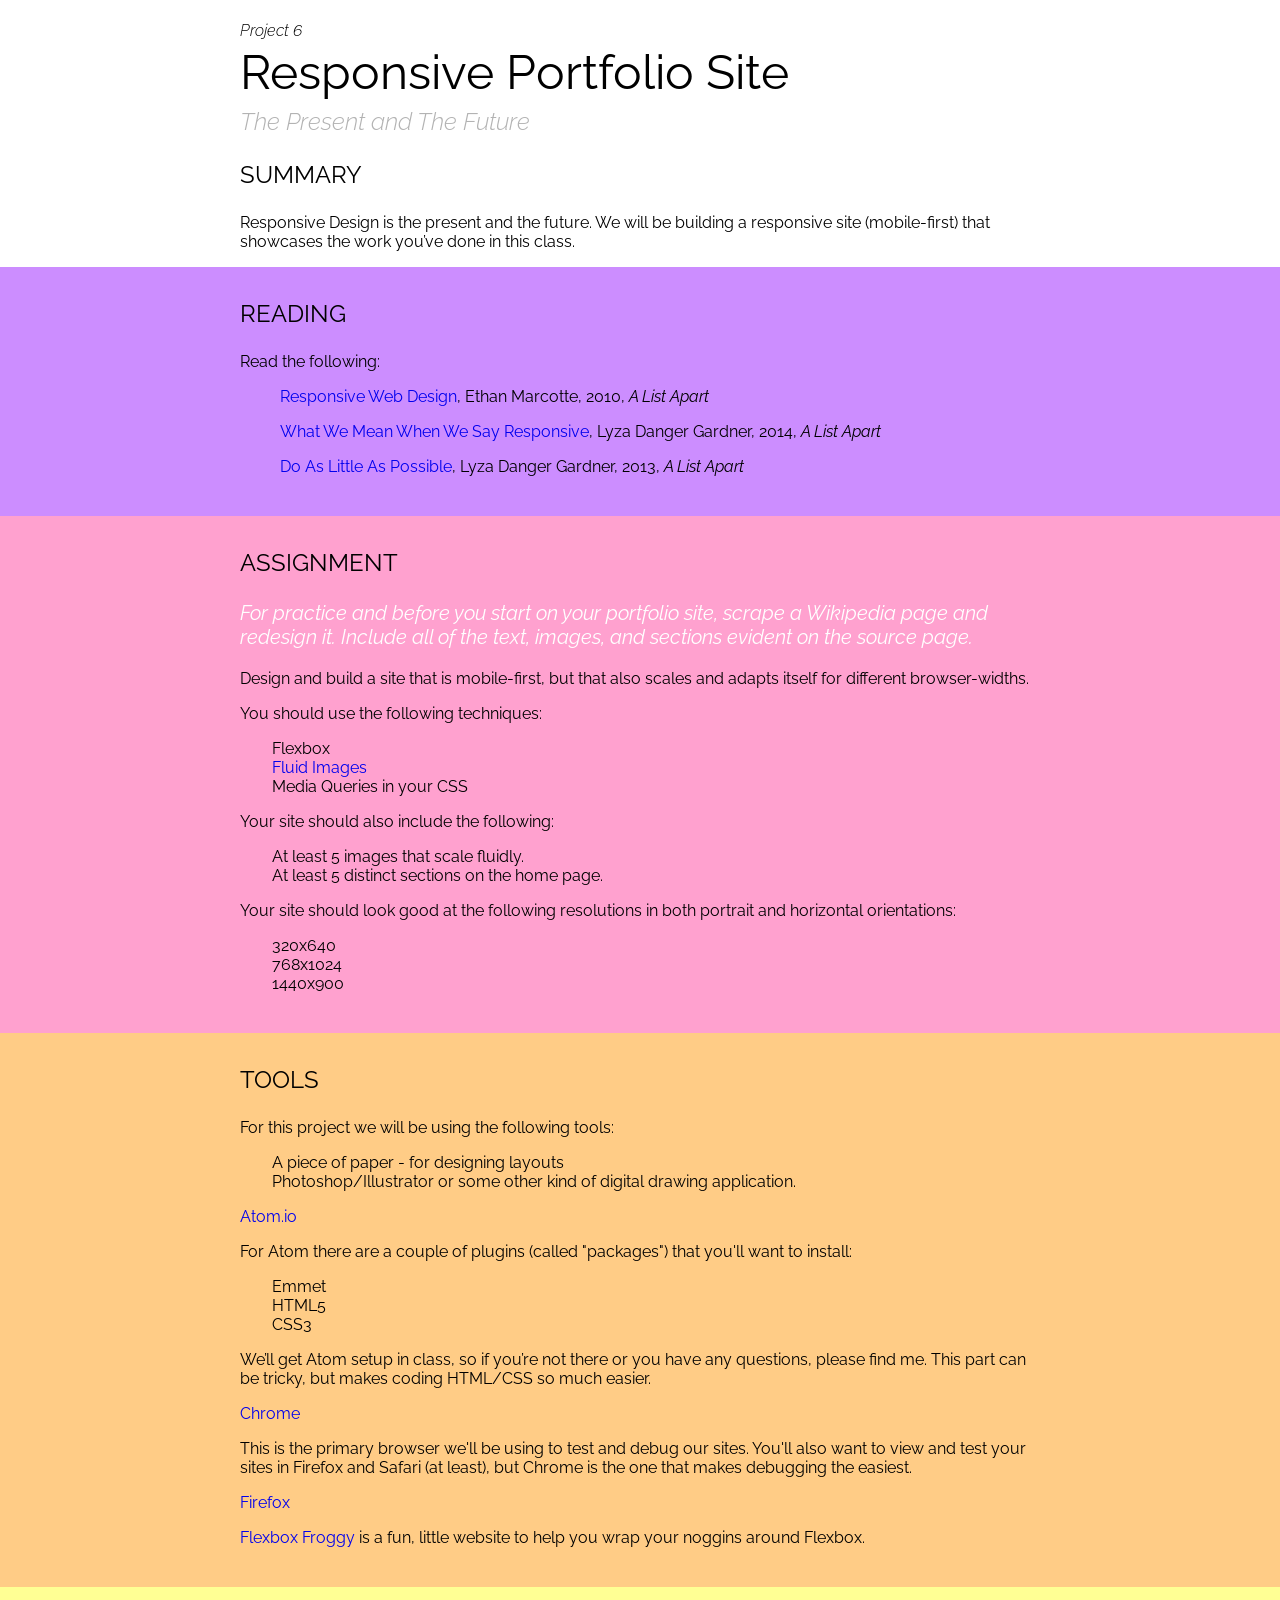
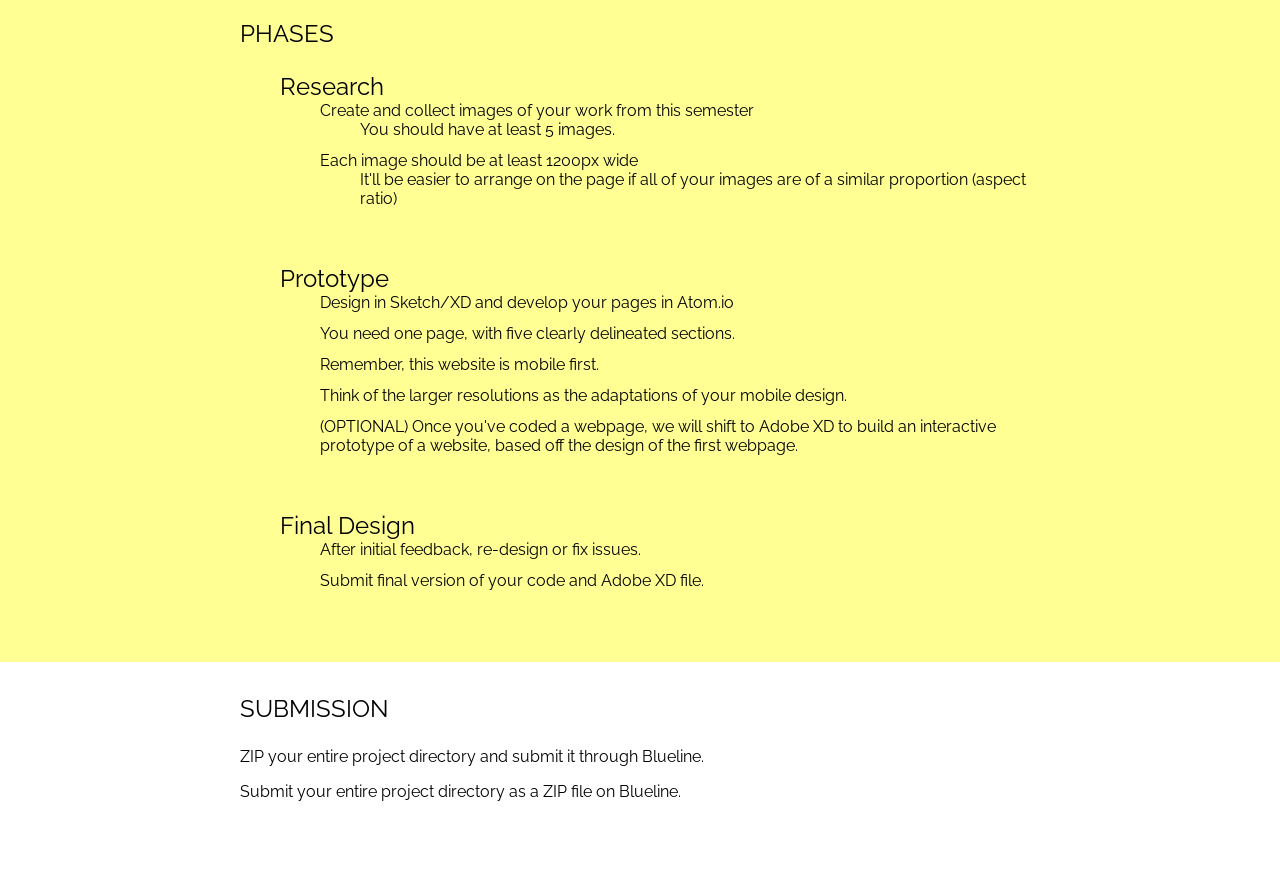
==== index.html @ 3235e661 "updated project #" ====
<!DOCTYPE html>
<html>
<head>
	<meta charset="utf-8">

	<meta name="viewport" content="initial-scale=1.0">

	<title>Responsive Web Portfolio Design</title>

	<!-- <link href='http://fonts.googleapis.com/css?family=Open+Sans:400,300italic,700' rel='stylesheet' type='text/css'> -->

	<link href="https://fonts.googleapis.com/css?family=Raleway" rel="stylesheet">

	<link rel="stylesheet" href="css/style.css">
</head>

<body>

	<div id="top">
		<header id="header" class="content">
			<h4>Project 6</h4>
			<h1>Responsive Portfolio Site</h1>
			<h2>The Present and The Future</h2>
		</header>
	</div>
	<!-- /header -->

	<div id="one">
		<section class="content" id="one">
			<h3>SUMMARY</h3>
			<p>Responsive Design is the present and the future. We will be building a responsive site (mobile-first) that showcases the work you’ve done in this class.
			</p>
		</section>
	</div>

	<div id="two">
		<section class="content">
			<h3>READING</h3>
			<p>Read the following:</p>
			<blockquote>
				<p><a href="http://alistapart.com/article/responsive-web-design/" title="">Responsive Web Design</a>, Ethan Marcotte, 2010, <i>A List Apart</i></p>
				<p><a href="http://alistapart.com/column/what-we-mean-when-we-say-responsive">What We Mean When We Say Responsive</a>, Lyza Danger Gardner, 2014, <i>A List Apart</i></p>
				<p><a href="http://alistapart.com/column/do-as-little-as-possible">Do As Little As Possible</a>, Lyza Danger Gardner, 2013, <i>A List Apart</i></p>
			</blockquote>
		</section>
	</div>

	<div id="three">
		<section class="content">
			<h3>ASSIGNMENT</h3>

			<p id="bold">For practice and before you start on your portfolio site, scrape a Wikipedia page and redesign it. Include all of the text, images, and sections evident on the source page.</p>

			<p>Design and build a site that is mobile-first, but that also scales and adapts itself for different browser-widths.</p>

			<p>You should use the following techniques:
				<ul>
					<li>Flexbox</li>
					<li><a href="http://aandnota.github.io/gde382-rwd/fluid.html">Fluid Images</a></li>
					<li>Media Queries in your CSS</li>
				</ul>
			</p>

			<p>Your site should also include the following:
				<ul>
					<li>At least 5 images that scale fluidly.</li>
					<li>At least 5 distinct sections on the home page.</li>
				</ul>
			</p>

			<p>
				Your site should look good at the following resolutions in both portrait and horizontal orientations:

				<ul>
					<li>320x640</li>
					<li>768x1024</li>
					<li>1440x900</li>
				</ul>
			</p>

		</section>
	</div>

	<div id="four">
		<section class="content">
			<h3>TOOLS</h3>

			<p>For this project we will be using the following tools:</p>
				<ul>
					<li>A piece of paper - for designing layouts</li>
					<li>Photoshop/Illustrator or some other kind of digital drawing application.</li>
				</ul>
			</p>

			<p><a href="https://atom.io">Atom.io</a>
				<p>For Atom there are a couple of plugins (called "packages") that you'll want to install:</p>
				<ul>
					<li>Emmet</li>
					<li>HTML5</li>
					<li>CSS3</li>
				</ul>

				<p>We’ll get Atom setup in class, so if you’re not there or you have any questions, please find me. This part can be tricky, but makes coding HTML/CSS so much easier.</p>
			</p>


			<p><a href="https://www.google.com/chrome/browser/desktop/index.html">Chrome</a>
				<p>This is the primary browser we'll be using to test and debug our sites. You'll also want to view and test your sites in Firefox and Safari (at least), but Chrome is the one that makes debugging the easiest.</p>
			</p>

			<p><a href="https://www.mozilla.org/en-US/firefox/?utm_medium=referral&utm_source=firefox-com">Firefox</a></p>

			<p><a href="http://flexboxfroggy.com">Flexbox Froggy</a> is a fun, little website to help you wrap your noggins around Flexbox.</p>
			<!-- <p><a href="https://www.google.com/search?q=github+client&ie=utf-8&oe=utf-8">GitHub Client for Mac or Windows</a>
			</p>
			<p>This is what we'll primarily use for pushing (sending) HTML/CSS files to the web.</p>	 -->

		</section>
	</div>

	<div id="five">
		<section class="content">
			<h3>PHASES</h3>
			<ol>
				<li class="list-element"><h3>Research</h3>
					<ol>

						<!-- <li>Setup a GitHub account
							<ol>
								<li><a href="https://pages.github.com/">Create a Project Site</a></li>
							</ol>
						</li>
 -->
						<li>Create and collect images of your work from this semester
							<ol>
								<li>You should have at least 5 images.</li>
							</ol>
						</li>

						<li>Each image should be at least 1200px wide
							<ol>
								<li>It'll be easier to arrange on the page if all of your images are of a similar proportion (aspect ratio)</li>
							</ol>
						</li>
					</ol>
				</li>


				<li class="list-element"><h3>Prototype</h3>
					<ol>
						<li>Design in Sketch/XD and develop your pages in Atom.io</li>

						<li>You need one page, with five clearly delineated sections.</li>

						<!-- <li>Upload and test through GitHub.</li> -->

						<li>Remember, this website is mobile first.</li>

						<li>Think of the larger resolutions as the adaptations of your mobile design.</li>

						<li>(OPTIONAL) Once you've coded a webpage, we will shift to Adobe XD to build an interactive prototype of a website, based off the design of the first webpage.</li>
					</ol>
				</li>


				<li class="list-element"><h3>Final Design</h3>
					<ol>
						<li>After initial feedback, re-design or fix issues.</li>

						<li>Submit final version of your code and Adobe XD file.</li>
					</ol>
				</li>
			</ol>
		</section>
	</div>

	<div id="six">
		<section class="content">
			<h3>SUBMISSION</h3>

			<!-- <p>Submit your GitHub page urls.</p> -->
			<p>ZIP your entire project directory and submit it through Blueline.</p>

			<p>Submit your entire project directory as a ZIP file on Blueline.</p>

		</section>

	</div>
</body>
</html>
---- css/style.css ----
html, body, header, section, article, div, nav, img, ul, li, a{
	margin: 0 auto;
	padding: 0;
	font-family: "Open Sans","Raleway", sans-serif;
	list-style-type: none;
	text-decoration: none;
	font-size: 16px;
}

ul {
	padding-left: 2em;
}

h3 {
	font-weight: 400;
	font-size: 1.5em;
}

.content {
	max-width: 50em;
	margin: 0 auto;
	padding: 0 1em;
}

header>h4{
	font-weight: 300;
	font-style: italic;
	margin-bottom: .25em;
}

header>h1{
	margin-top: 0;
	font-weight: 400;
	margin-bottom: .15em;
	font-size: 3em;
}

header>h2{
	font-style: italic;
	color: #B3B3B3;
	margin-top: 0;
	font-weight: 300;
}

section#green fimg

#one {
	background-color: #97CCFF;
	padding-top: .5em;
	padding-bottom: 1.5em;
}

#two {
	background-color: #CC8DFF;
	padding-top: .5em;
	padding-bottom: 1.5em;
}

#three {
	background-color: #FFA1CF;
	padding-top: .5em;
	padding-bottom: 1.5em;
}

p#bold{

	font-style: italic;
	color: #fff;
	font-size: 1.25rem;
}

#four {
	background-color: #FFCC86;
	padding-top: .5em;
	padding-bottom: 1.5em;
}

#five {
	background-color: #FFFF94;
	padding-top: .5em;
	padding-bottom: 1.5em;
}

#six{
	padding-top: .5em;
	padding-bottom: 3.5em;
}

.list-element{
	padding-bottom: 1.25em;
}

.list-element>h3{
	margin-bottom: 0;
}

.list-element>ol>li{
	padding-bottom: .75em;
}

@media (max-width:600px) {
	section#one>h3{
		margin-top: .5rem;
	}

	section#one{
		padding-bottom
	}
}
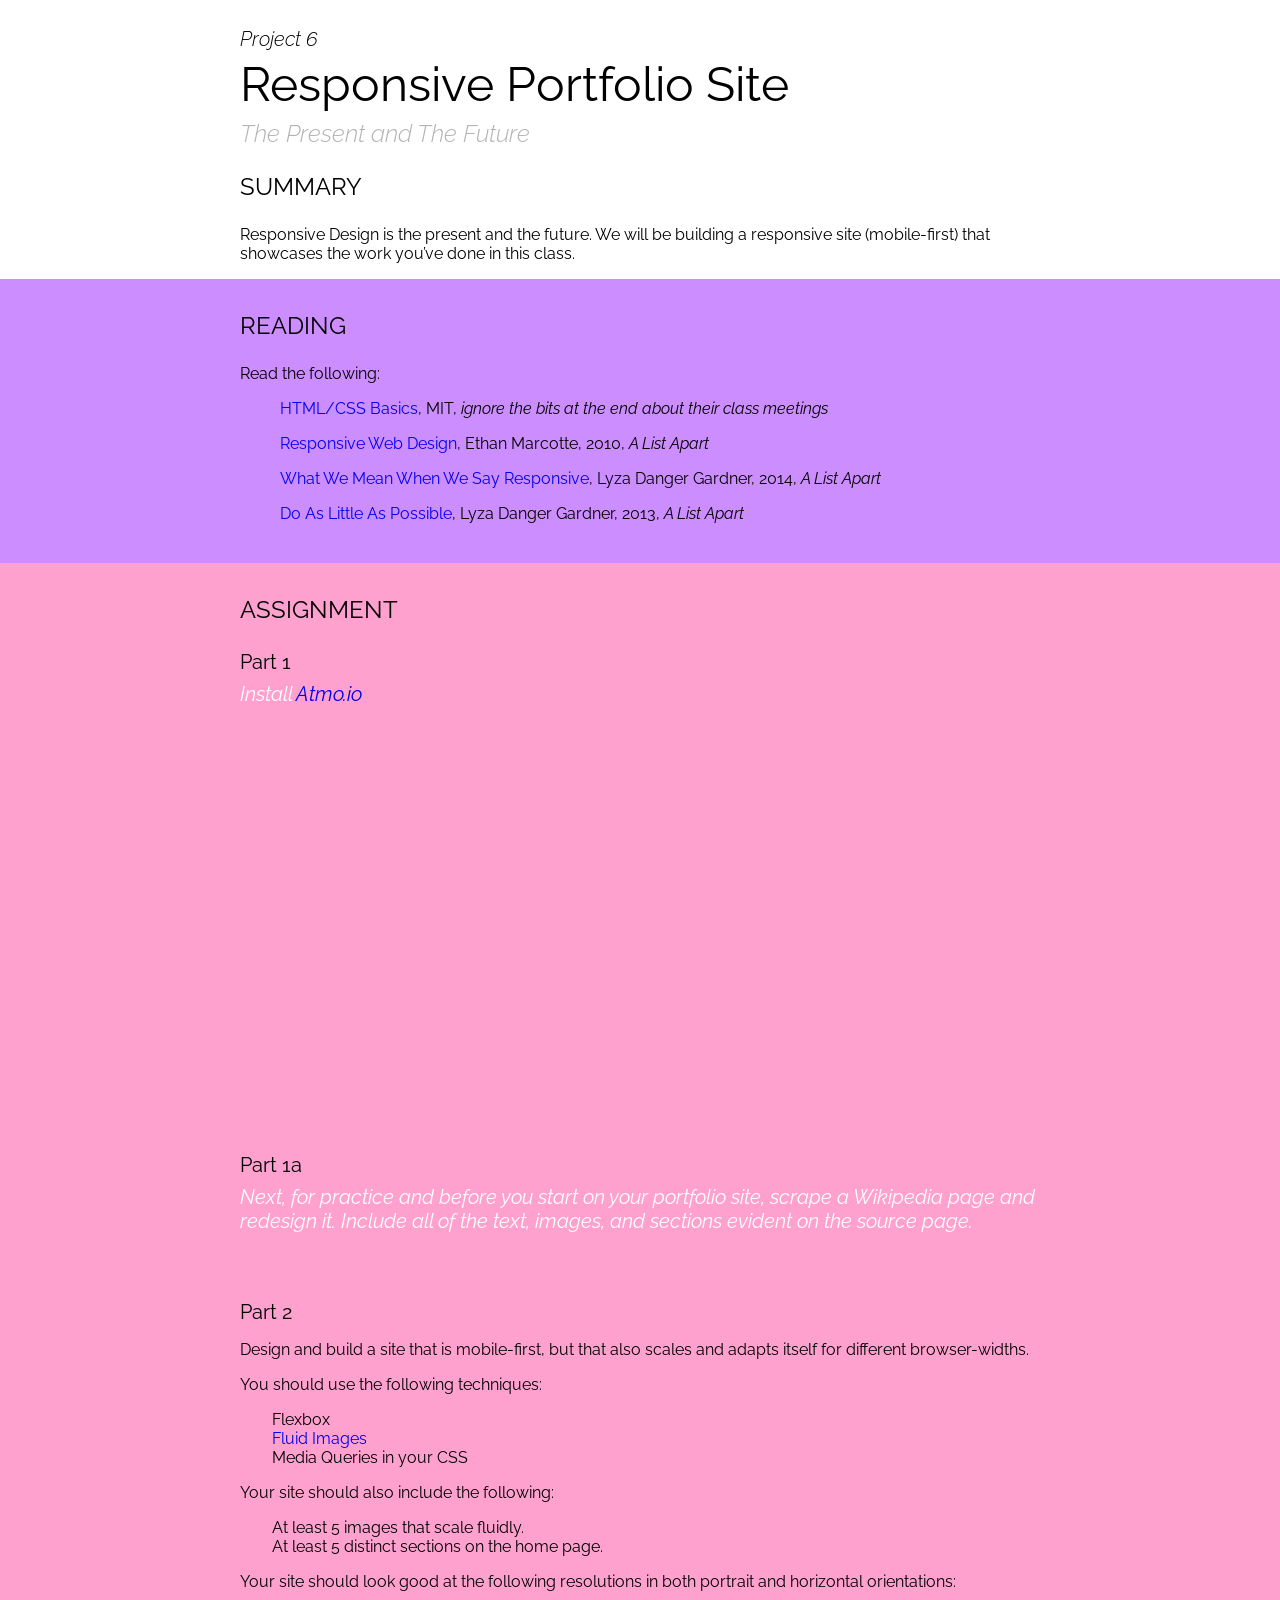
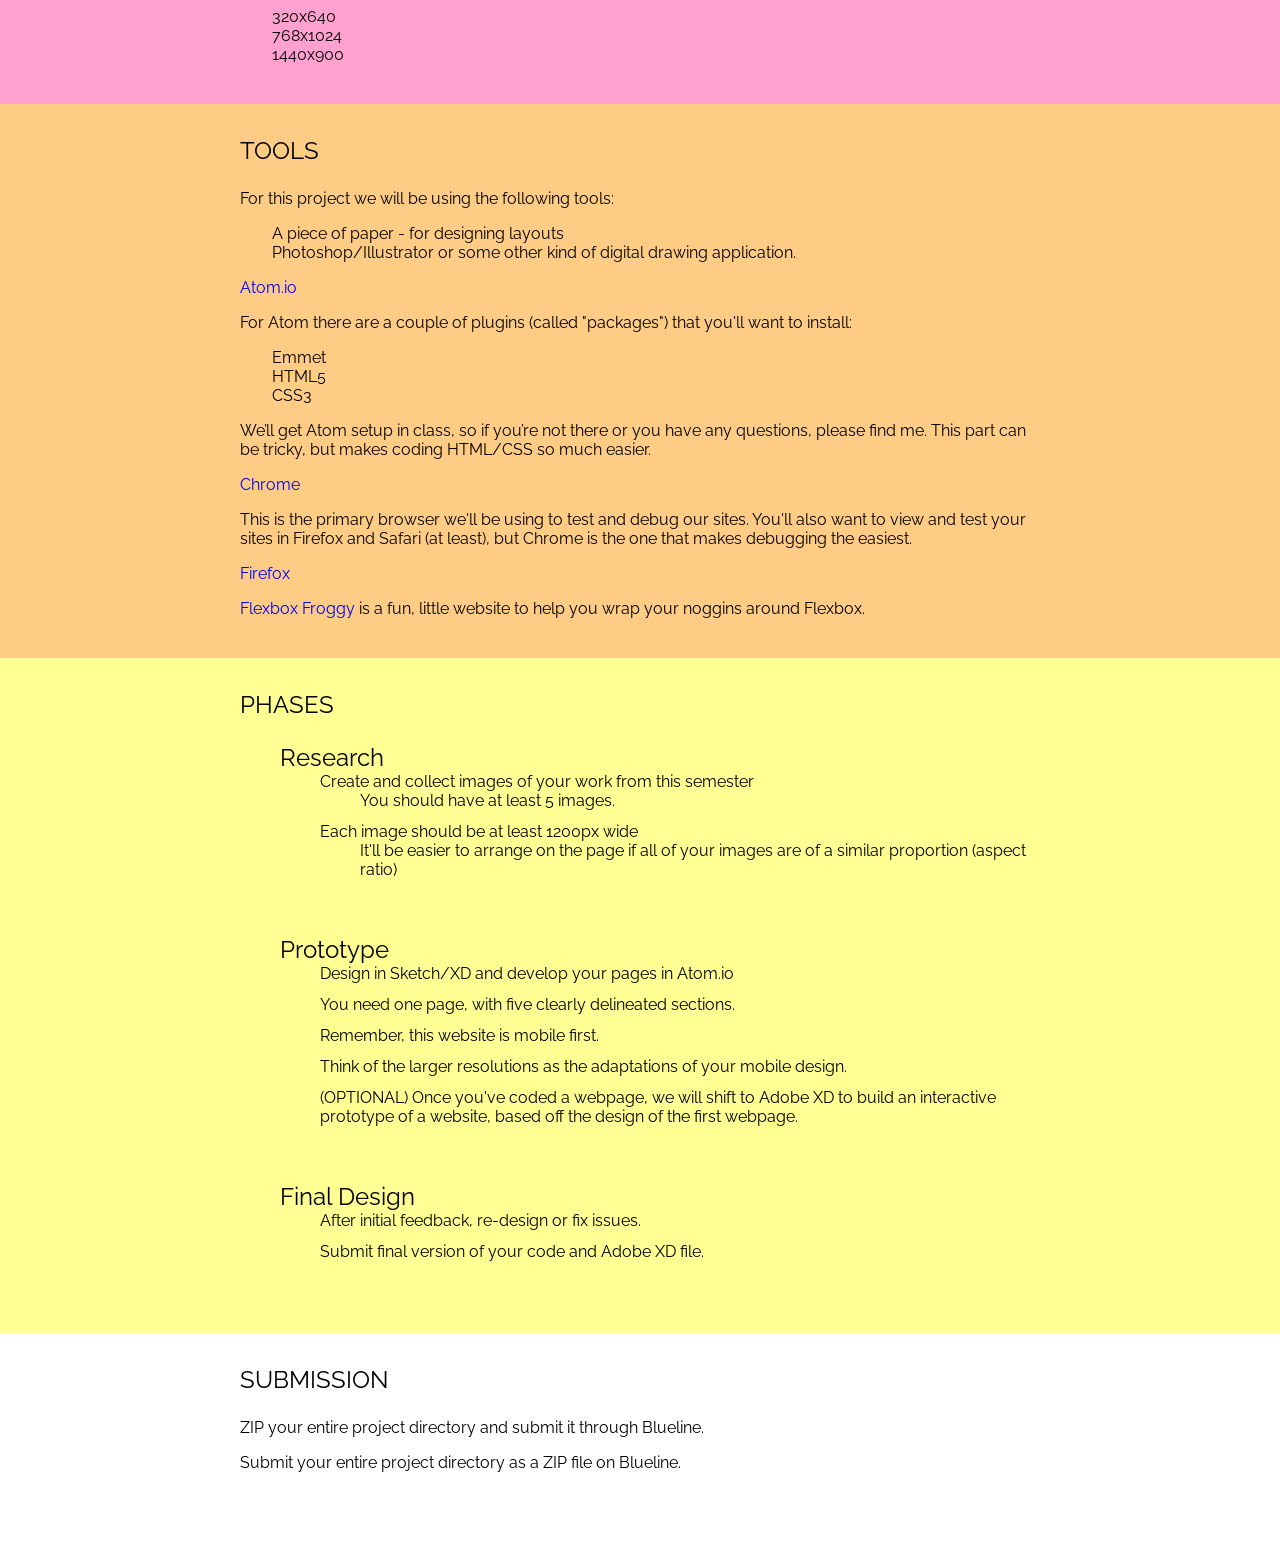
==== commit 3e0844eb: "Project Updates" ====
--- a/index.html
+++ b/index.html
@@ -38,6 +38,7 @@
 			<h3>READING</h3>
 			<p>Read the following:</p>
 			<blockquote>
+				<p><a href="http://web.mit.edu/2.744/www/resourceMaterials/ClassNotes/web_design/7_web_design.pdf">HTML/CSS Basics</a>, MIT, <i>ignore the bits at the end about their class meetings</i></p>
 				<p><a href="http://alistapart.com/article/responsive-web-design/" title="">Responsive Web Design</a>, Ethan Marcotte, 2010, <i>A List Apart</i></p>
 				<p><a href="http://alistapart.com/column/what-we-mean-when-we-say-responsive">What We Mean When We Say Responsive</a>, Lyza Danger Gardner, 2014, <i>A List Apart</i></p>
 				<p><a href="http://alistapart.com/column/do-as-little-as-possible">Do As Little As Possible</a>, Lyza Danger Gardner, 2013, <i>A List Apart</i></p>
@@ -48,10 +49,19 @@
 	<div id="three">
 		<section class="content">
 			<h3>ASSIGNMENT</h3>
-
-			<p id="bold">For practice and before you start on your portfolio site, scrape a Wikipedia page and redesign it. Include all of the text, images, and sections evident on the source page.</p>
-
-			<p>Design and build a site that is mobile-first, but that also scales and adapts itself for different browser-widths.</p>
+			<div id="part1">
+				<h4>Part 1</h4>
+				<p id="bold">Install <a href="https://atom.io">Atmo.io</a></p>
+				<div id="video"><iframe src="https://www.youtube.com/embed/4lTnkDWA0_I" frameborder="0" allow="autoplay; encrypted-media" allowfullscreen></iframe></div>
+
+				<h4>Part 1a</h4>
+				<p id="bold">Next, for practice and before you start on your portfolio site, scrape a Wikipedia page and redesign it. Include all of the text, images, and sections evident on the source page.</p>
+			</div>
+
+			<div id="part2">
+				<h4>Part 2</h4>
+				<p>Design and build a site that is mobile-first, but that also scales and adapts itself for different browser-widths.</p>
+			</div>
 
 			<p>You should use the following techniques:
 				<ul>
--- a/css/style.css
+++ b/css/style.css
@@ -14,6 +14,12 @@
 h3 {
 	font-weight: 400;
 	font-size: 1.5em;
+}
+
+h4{
+	font-weight: 400;
+	font-size: 1.25em;
+	margin-bottom: 0.25rem;
 }
 
 .content {
@@ -63,9 +69,13 @@
 }
 
 p#bold{
-
 	font-style: italic;
 	color: #fff;
+	font-size: 1.25rem;
+	margin-top: .5rem;
+}
+
+p#bold>a{
 	font-size: 1.25rem;
 }
 
@@ -86,6 +96,10 @@
 	padding-bottom: 3.5em;
 }
 
+#part1{
+	padding-bottom: 1.25rem;
+}
+
 .list-element{
 	padding-bottom: 1.25em;
 }
@@ -98,6 +112,21 @@
 	padding-bottom: .75em;
 }
 
+div#video{
+	width: 100%;
+	padding-bottom: 50%;
+	position: relative;
+	/* padding-top: 30px; */
+	height: 0;
+	overflow: hidden;
+}
+
+div#video>iframe, div#video>object, div#video>embed{
+	width: 100%;
+	height: 100%;
+	position: absolute;
+}
+
 @media (max-width:600px) {
 	section#one>h3{
 		margin-top: .5rem;
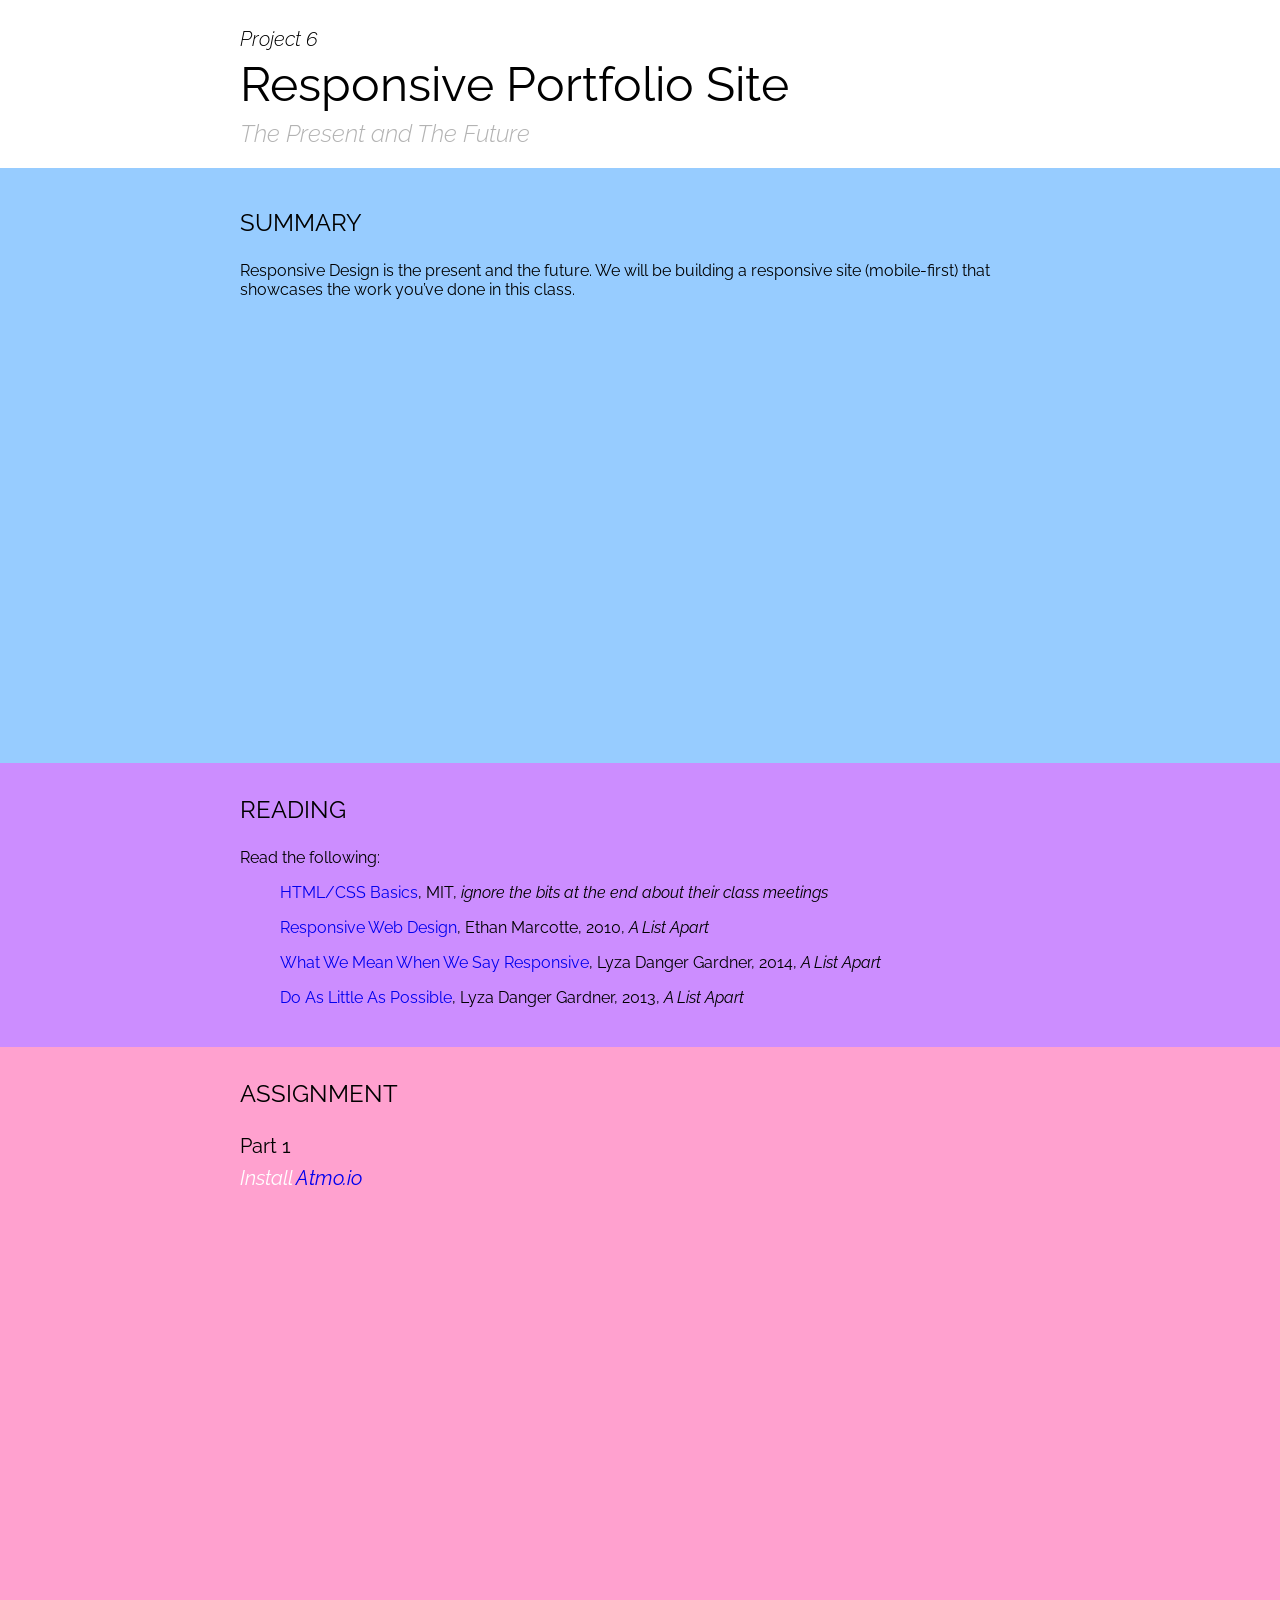
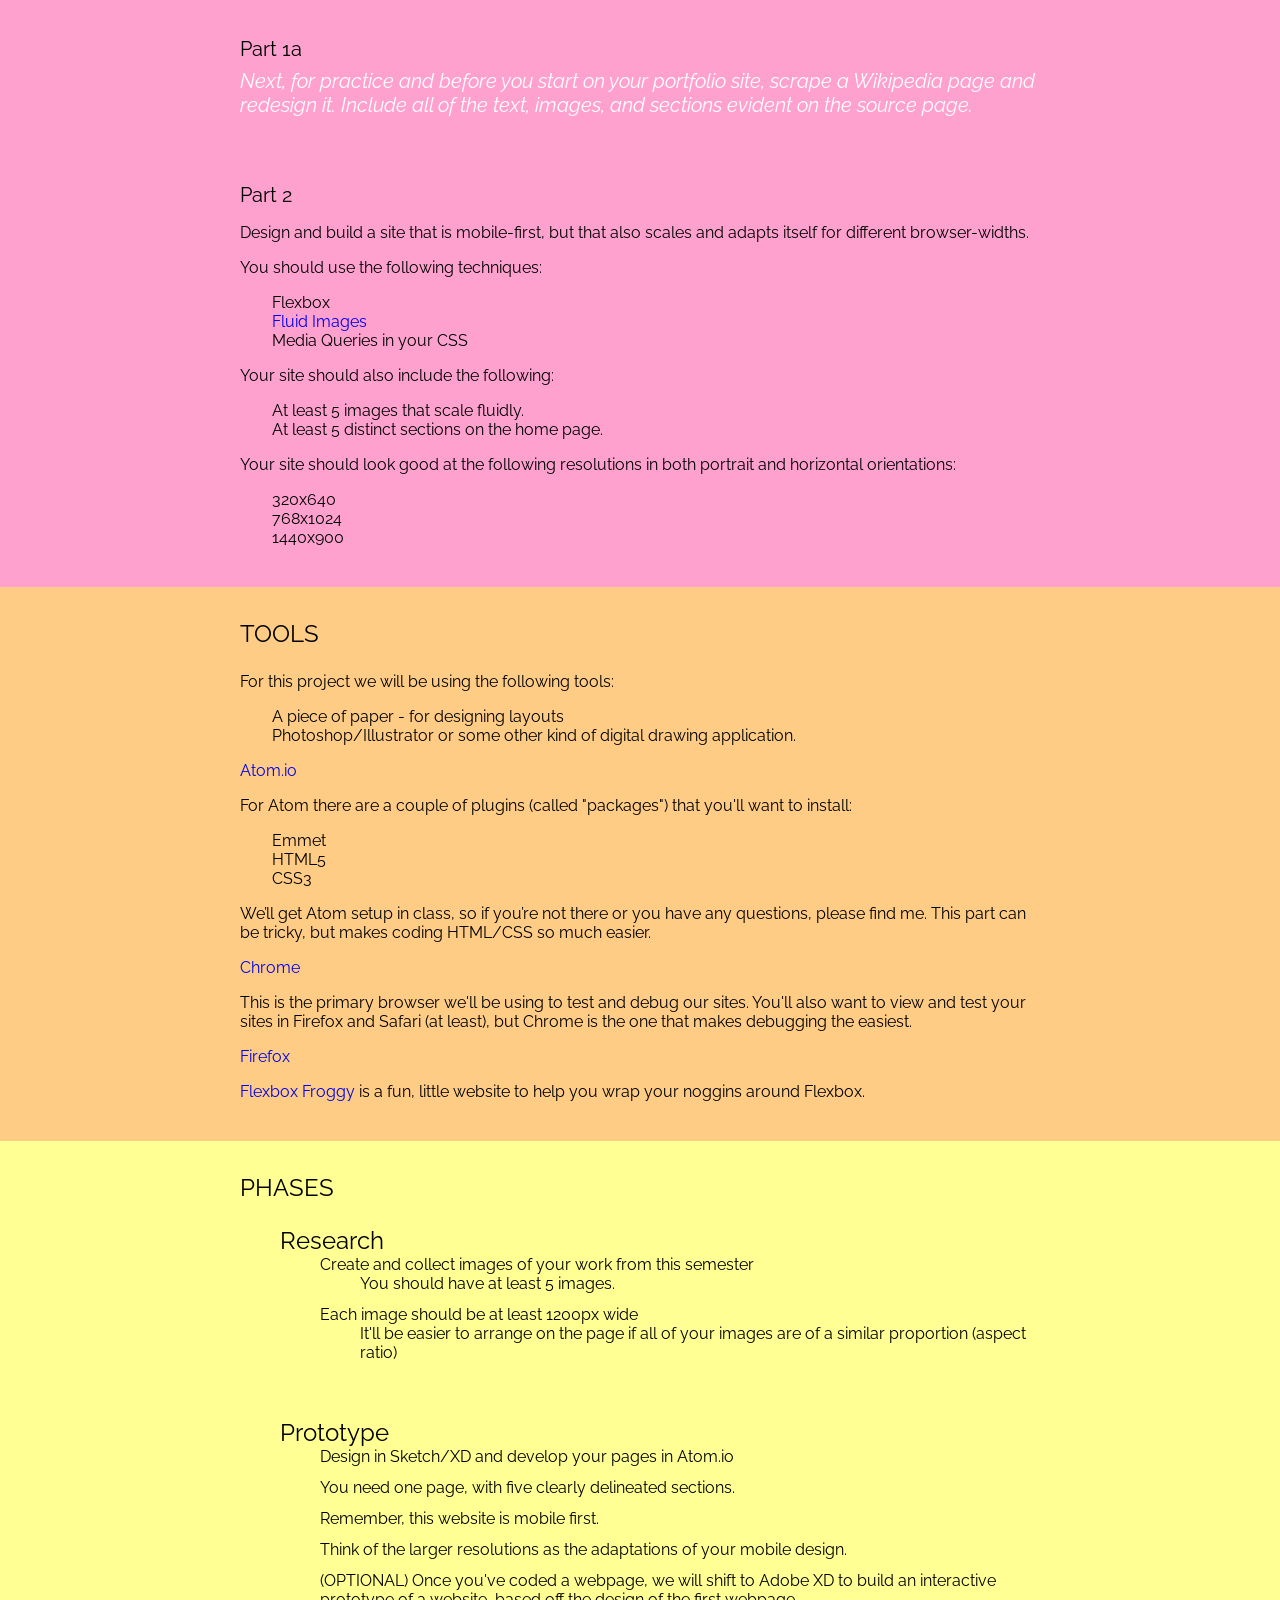
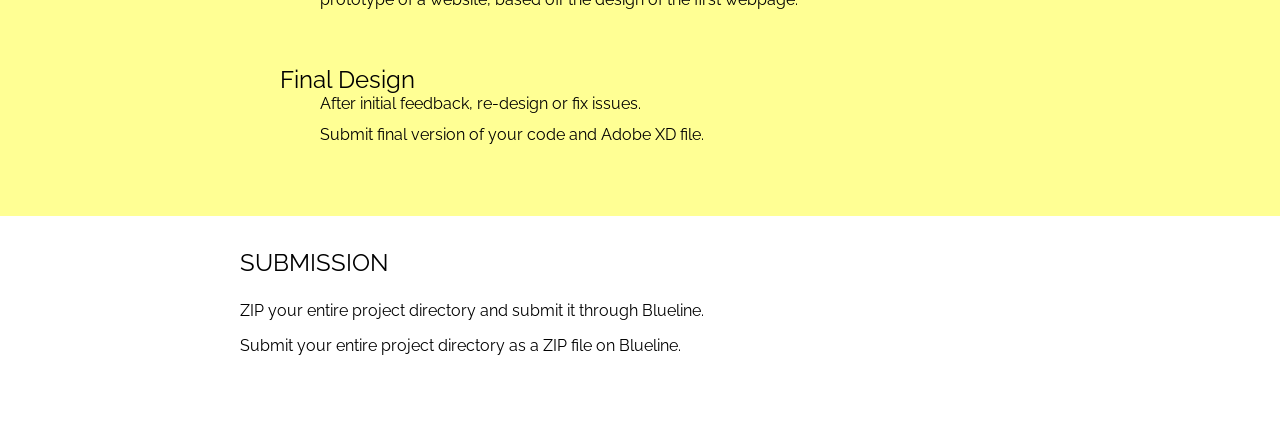
==== commit 105b907f: "Added some videos" ====
--- a/index.html
+++ b/index.html
@@ -30,6 +30,10 @@
 			<h3>SUMMARY</h3>
 			<p>Responsive Design is the present and the future. We will be building a responsive site (mobile-first) that showcases the work you’ve done in this class.
 			</p>
+
+			<div id="video">
+				<iframe src="https://www.youtube.com/embed/lXVCEPg3vac" frameborder="0" allow="autoplay; encrypted-media" allowfullscreen></iframe>
+			</div>
 		</section>
 	</div>
 
@@ -52,10 +56,13 @@
 			<div id="part1">
 				<h4>Part 1</h4>
 				<p id="bold">Install <a href="https://atom.io">Atmo.io</a></p>
-				<div id="video"><iframe src="https://www.youtube.com/embed/4lTnkDWA0_I" frameborder="0" allow="autoplay; encrypted-media" allowfullscreen></iframe></div>
+				<div id="video">
+					<iframe src="https://www.youtube.com/embed/4lTnkDWA0_I" frameborder="0" allow="autoplay; encrypted-media" allowfullscreen></iframe>
+				</div>
 
 				<h4>Part 1a</h4>
 				<p id="bold">Next, for practice and before you start on your portfolio site, scrape a Wikipedia page and redesign it. Include all of the text, images, and sections evident on the source page.</p>
+
 			</div>
 
 			<div id="part2">
--- a/css/style.css
+++ b/css/style.css
@@ -47,8 +47,6 @@
 	margin-top: 0;
 	font-weight: 300;
 }
-
-section#green fimg
 
 #one {
 	background-color: #97CCFF;
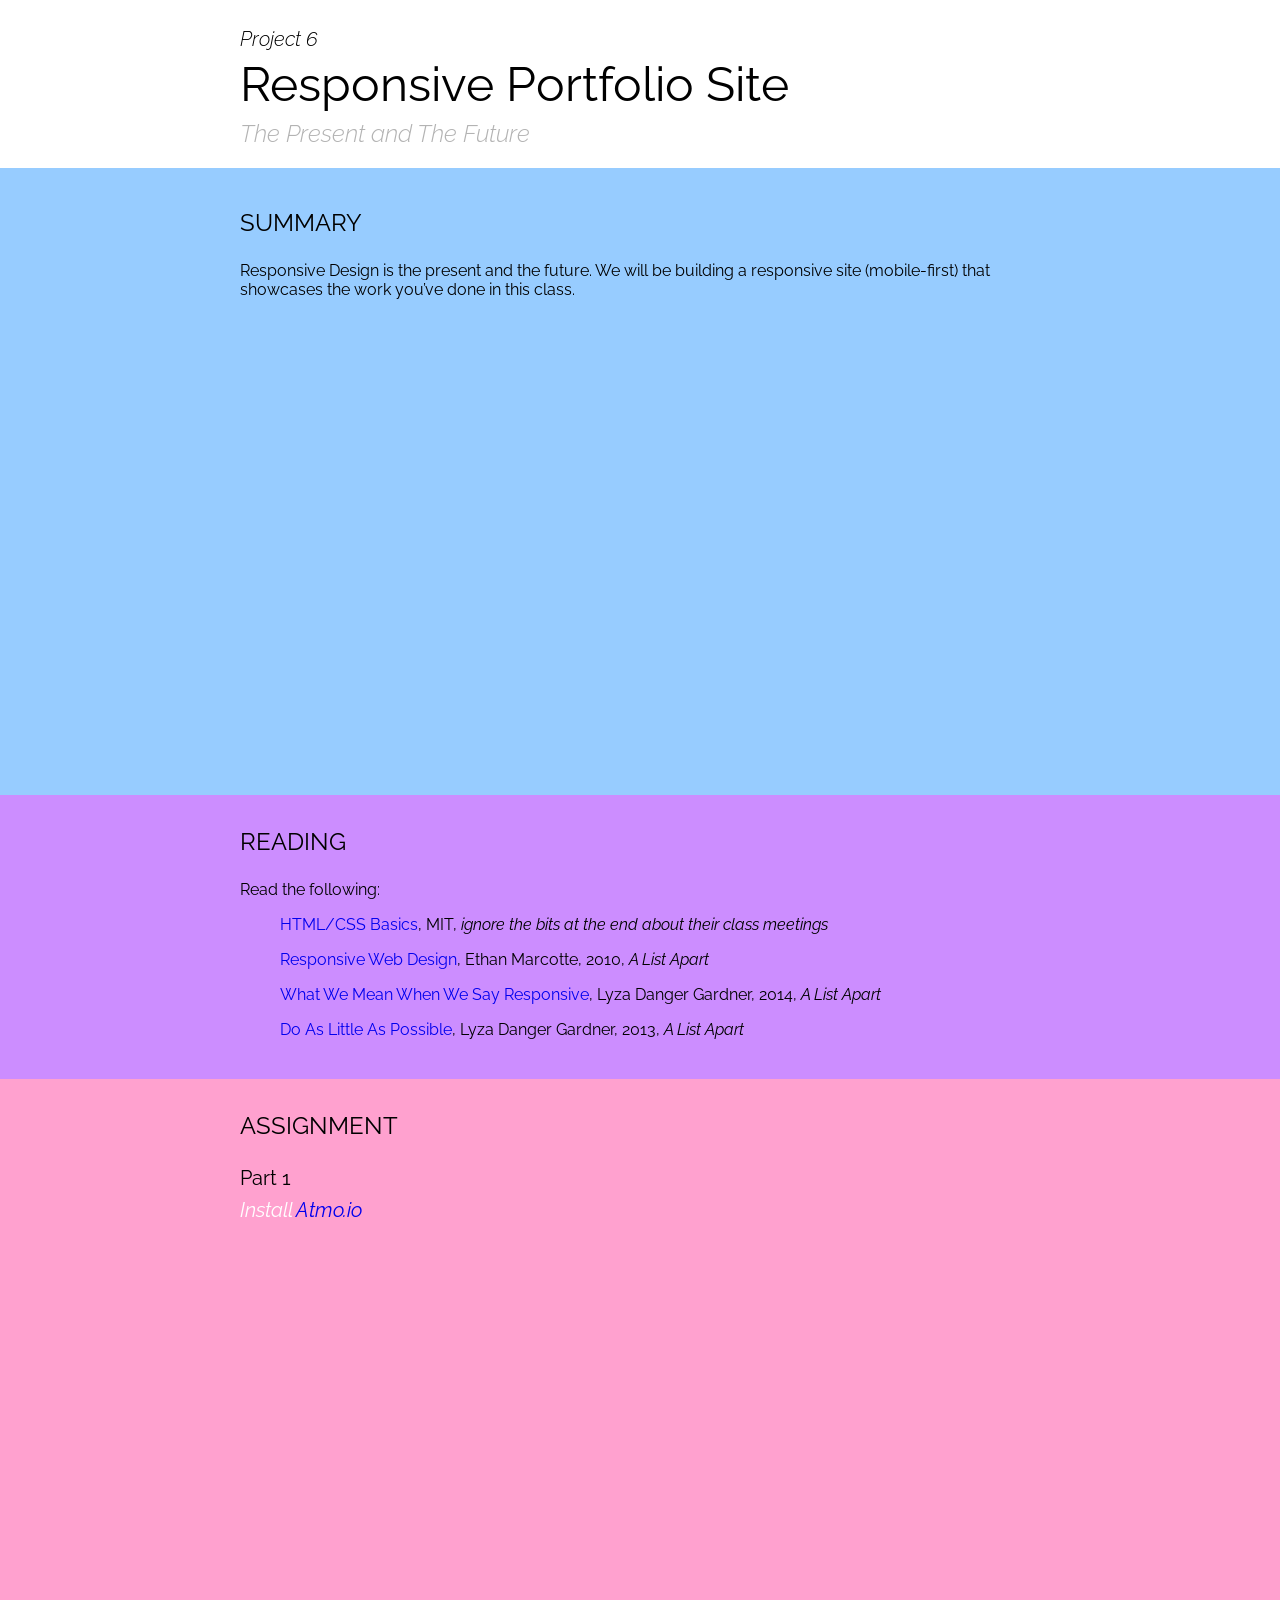
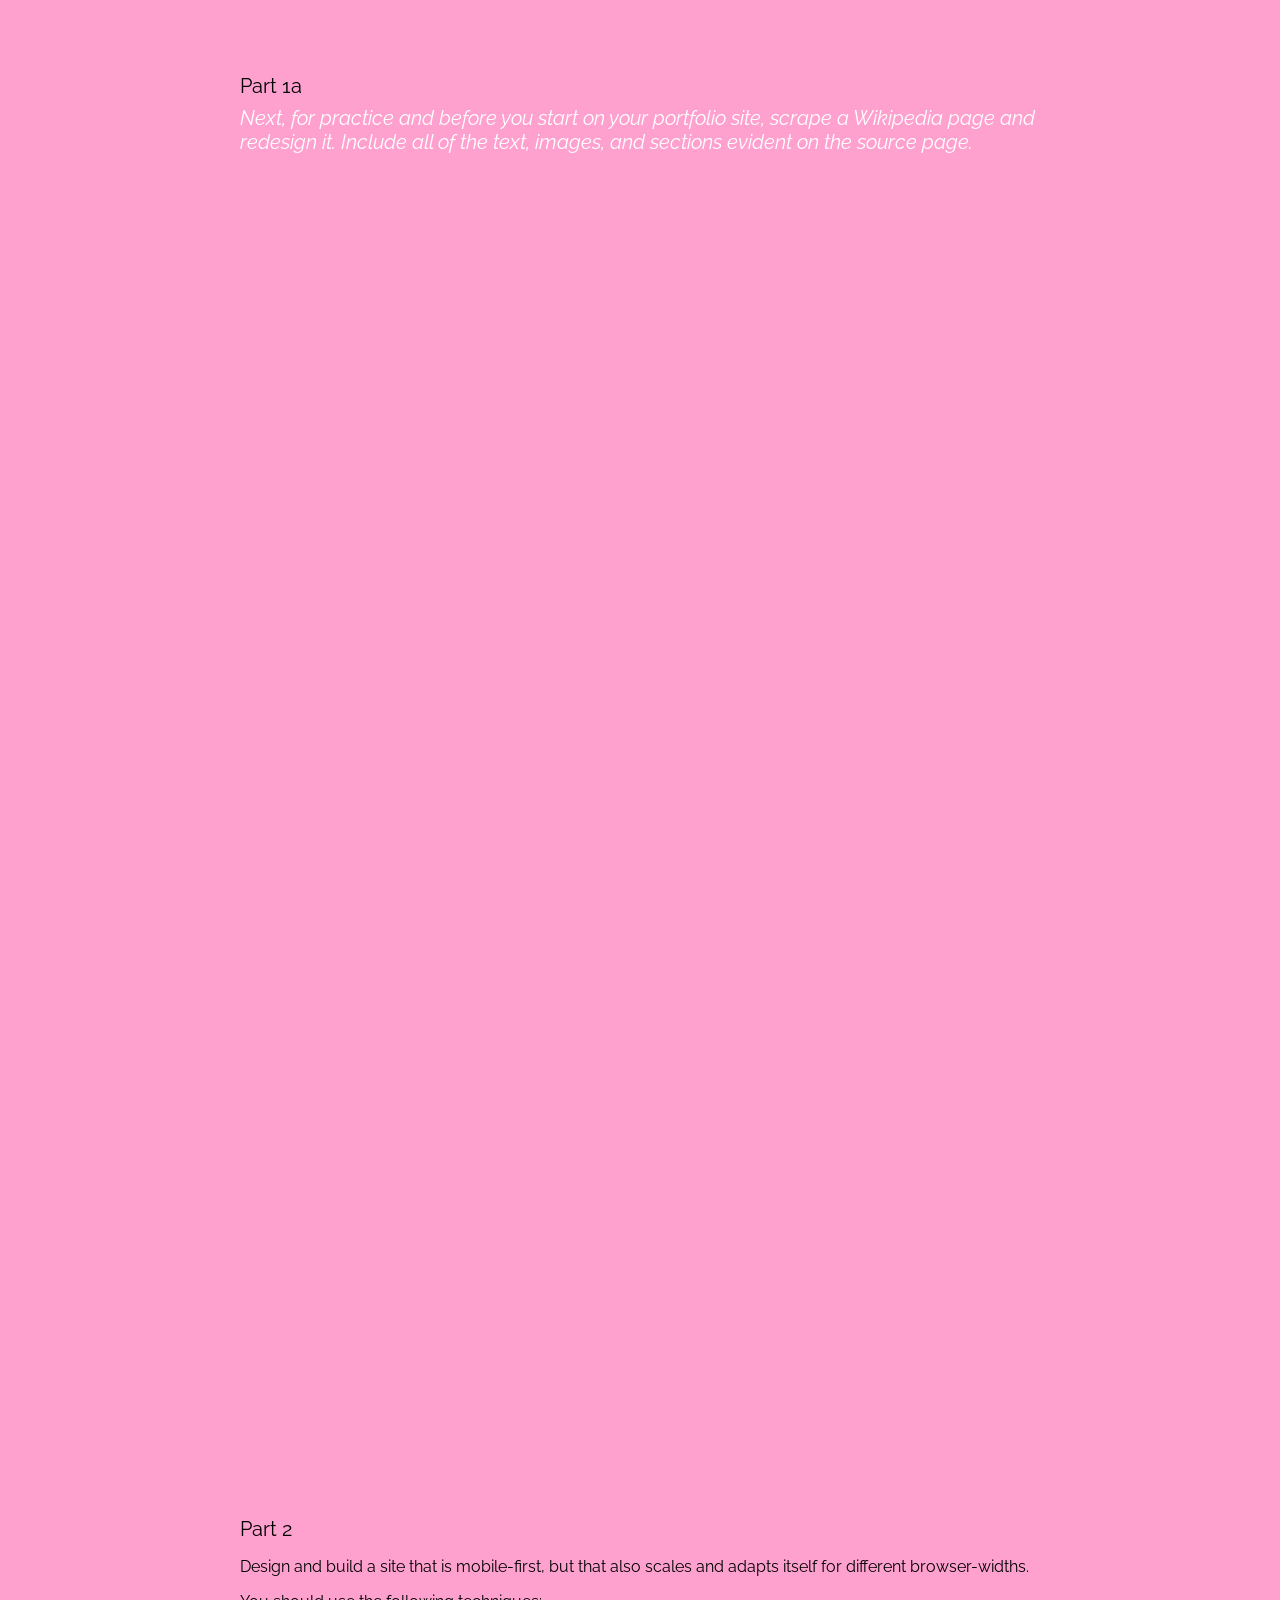
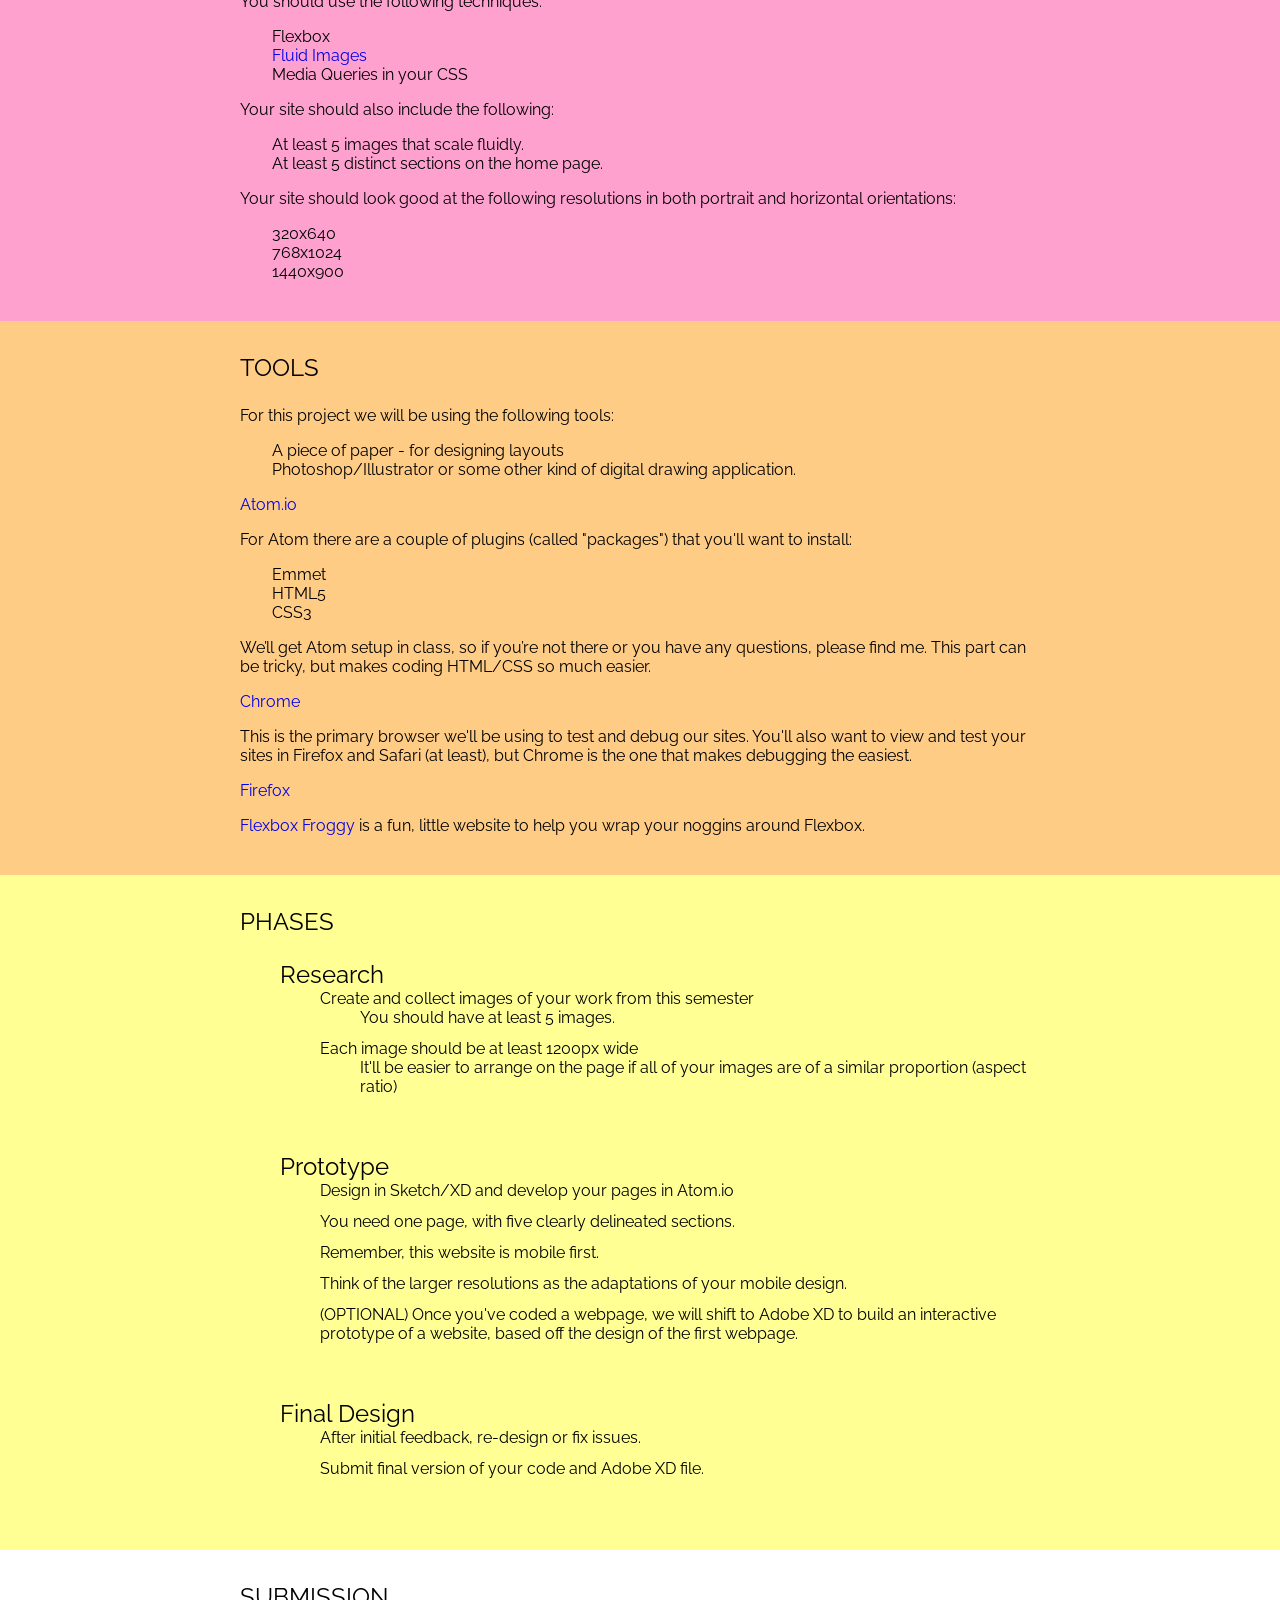
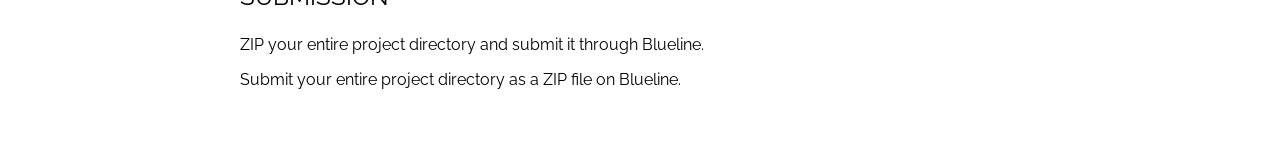
==== commit 3e414fc4: "Updated part 1a" ====
--- a/index.html
+++ b/index.html
@@ -62,6 +62,15 @@
 
 				<h4>Part 1a</h4>
 				<p id="bold">Next, for practice and before you start on your portfolio site, scrape a Wikipedia page and redesign it. Include all of the text, images, and sections evident on the source page.</p>
+				<div id="video">
+					<iframe src="https://www.youtube.com/embed/rr0hwtNibVE" frameborder="0" allow="autoplay; encrypted-media" allowfullscreen></iframe>
+				</div>
+				<div id="video">
+					<iframe src="https://www.youtube.com/embed/SqjE3l4iflg" frameborder="0" allow="autoplay; encrypted-media" allowfullscreen></iframe>
+				</div>
+				<div id="video">
+					<iframe src="https://www.youtube.com/embed/8K-icjlTVEg" frameborder="0" allow="autoplay; encrypted-media" allowfullscreen></iframe>
+				</div>
 
 			</div>
 
--- a/css/style.css
+++ b/css/style.css
@@ -117,6 +117,7 @@
 	/* padding-top: 30px; */
 	height: 0;
 	overflow: hidden;
+	margin-bottom: 2rem;
 }
 
 div#video>iframe, div#video>object, div#video>embed{
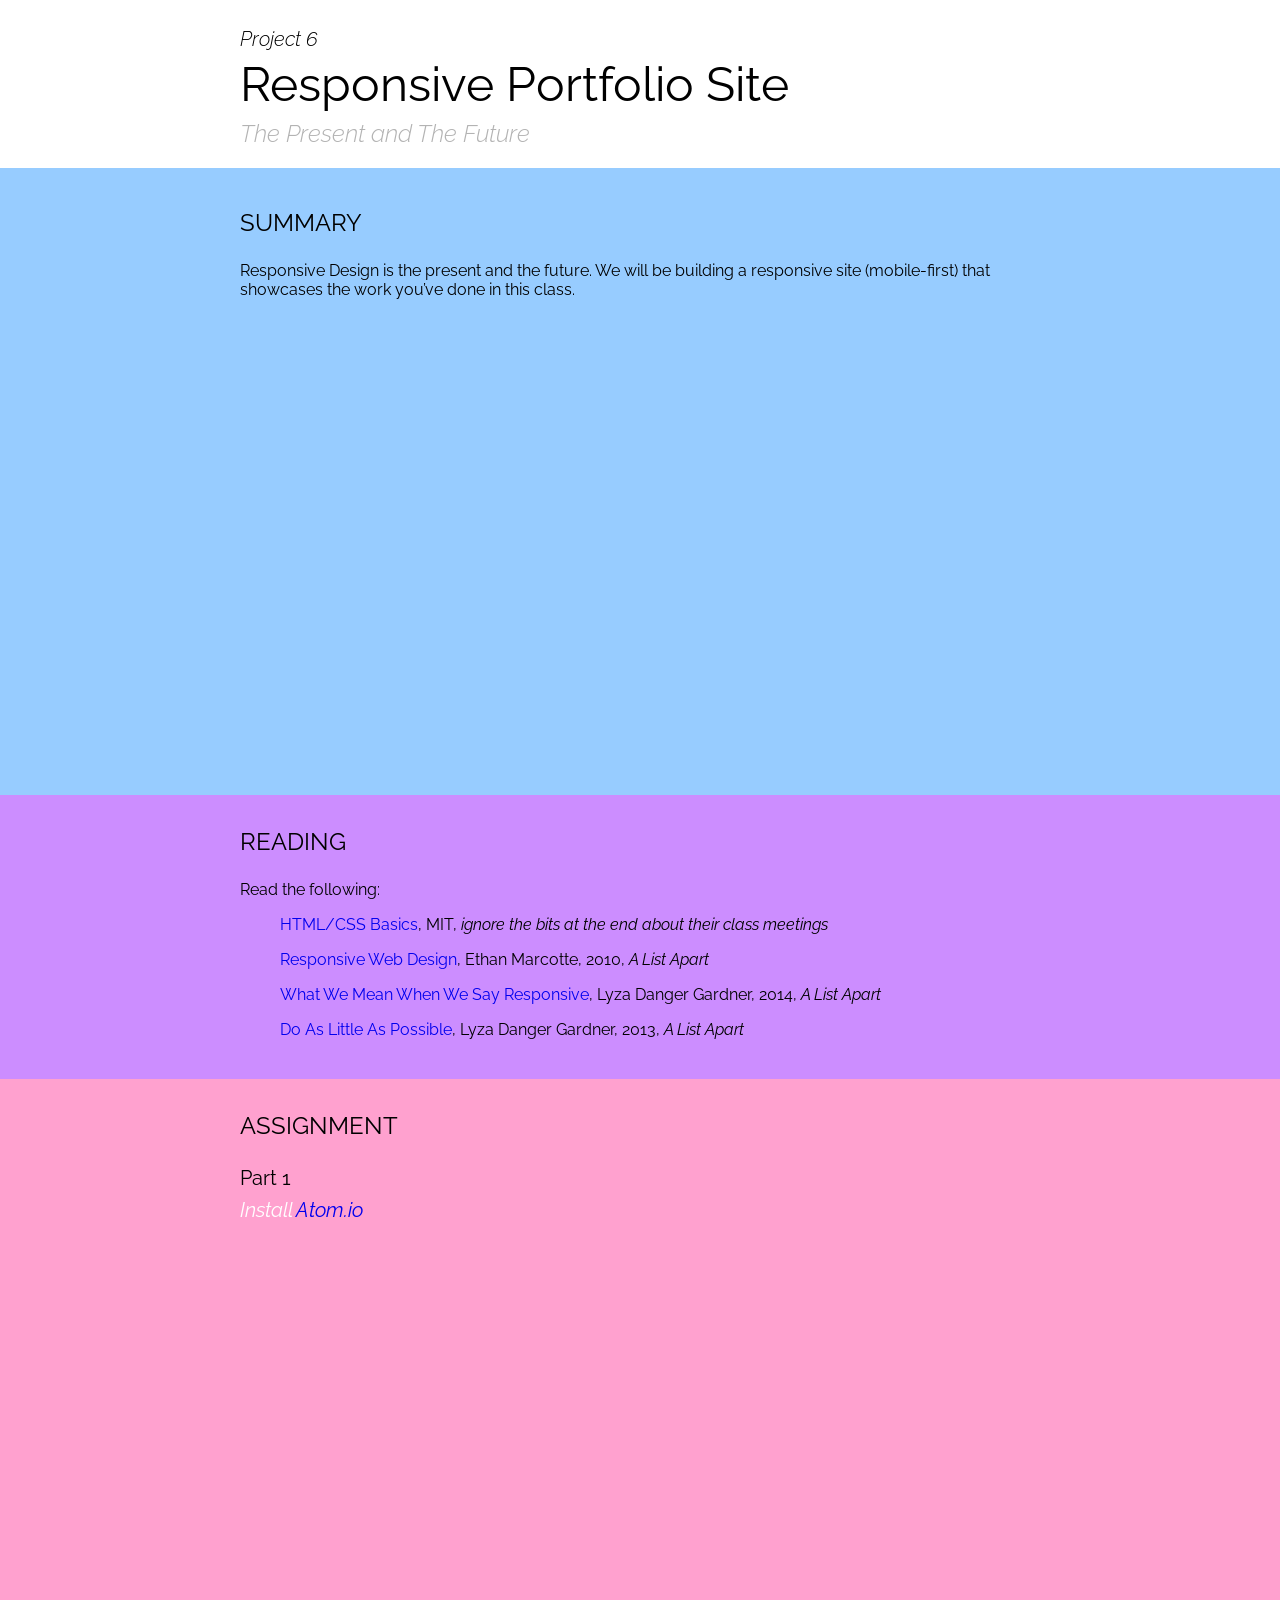
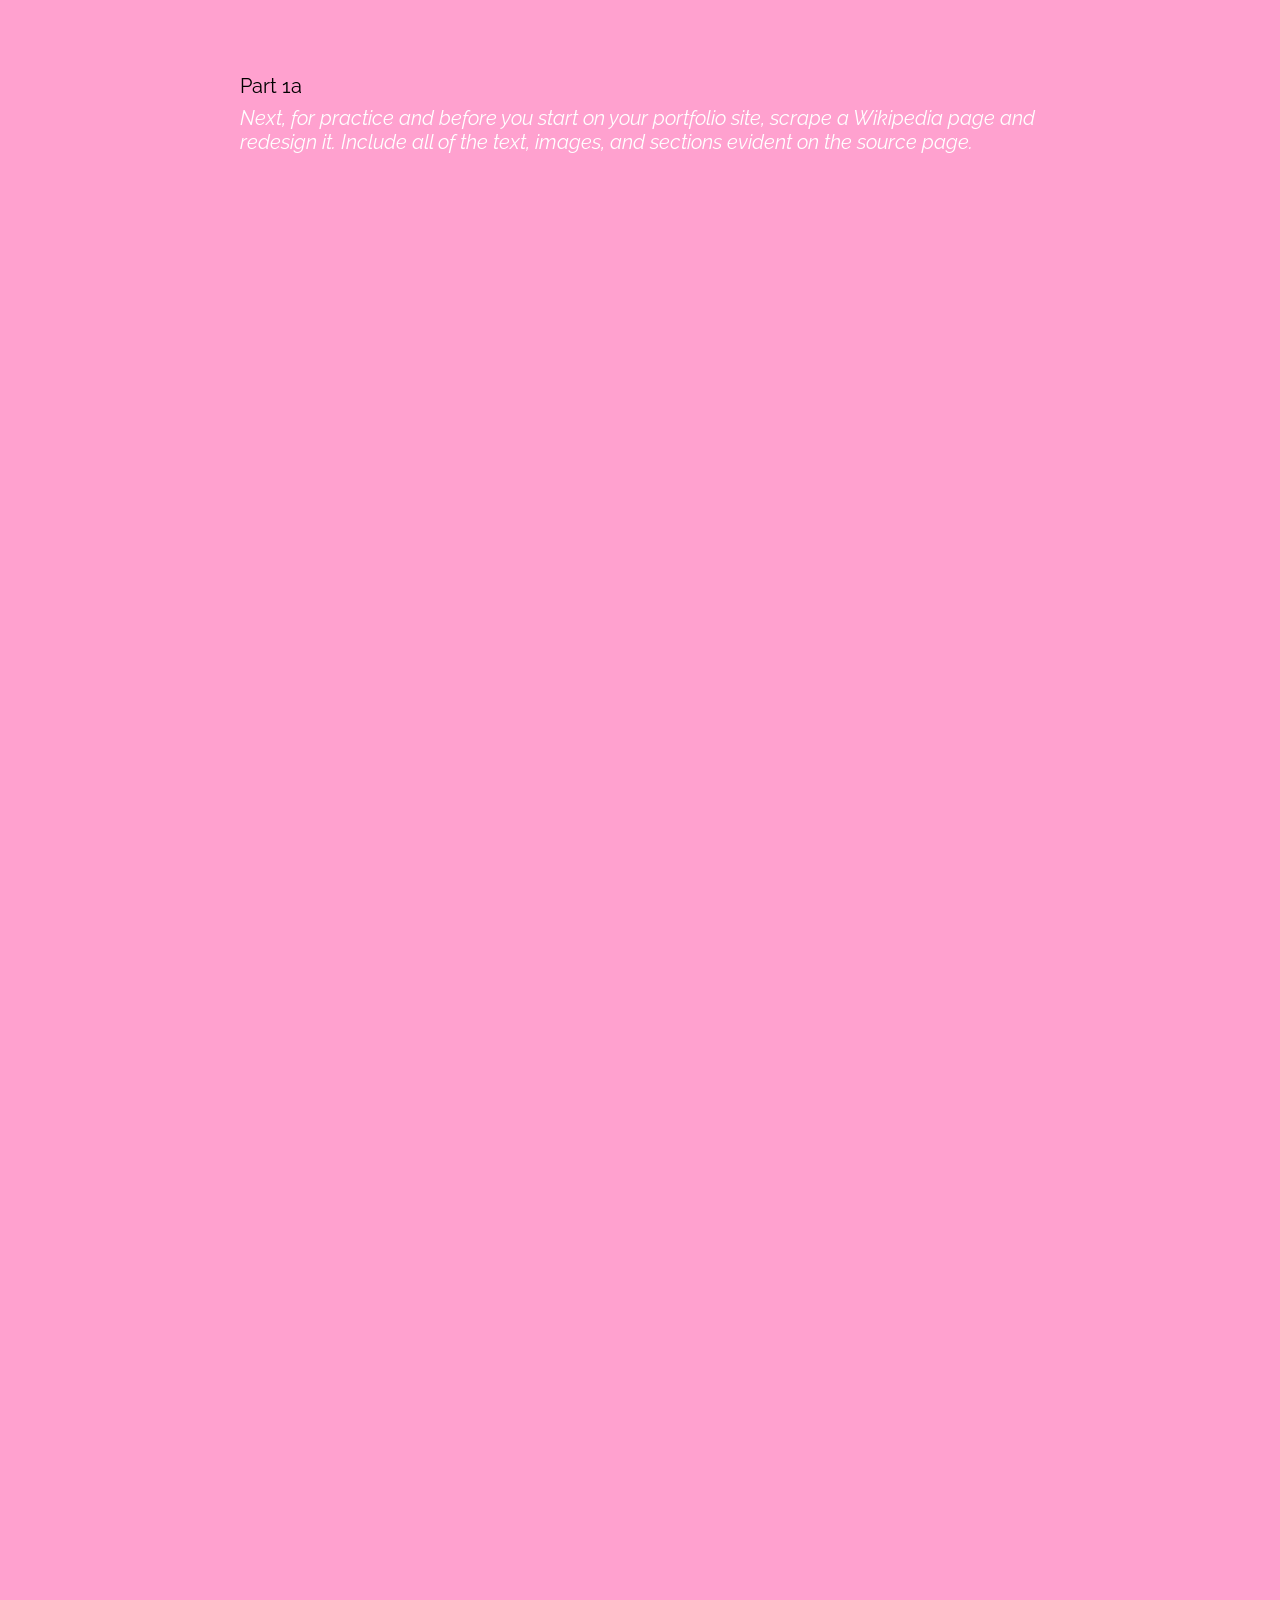
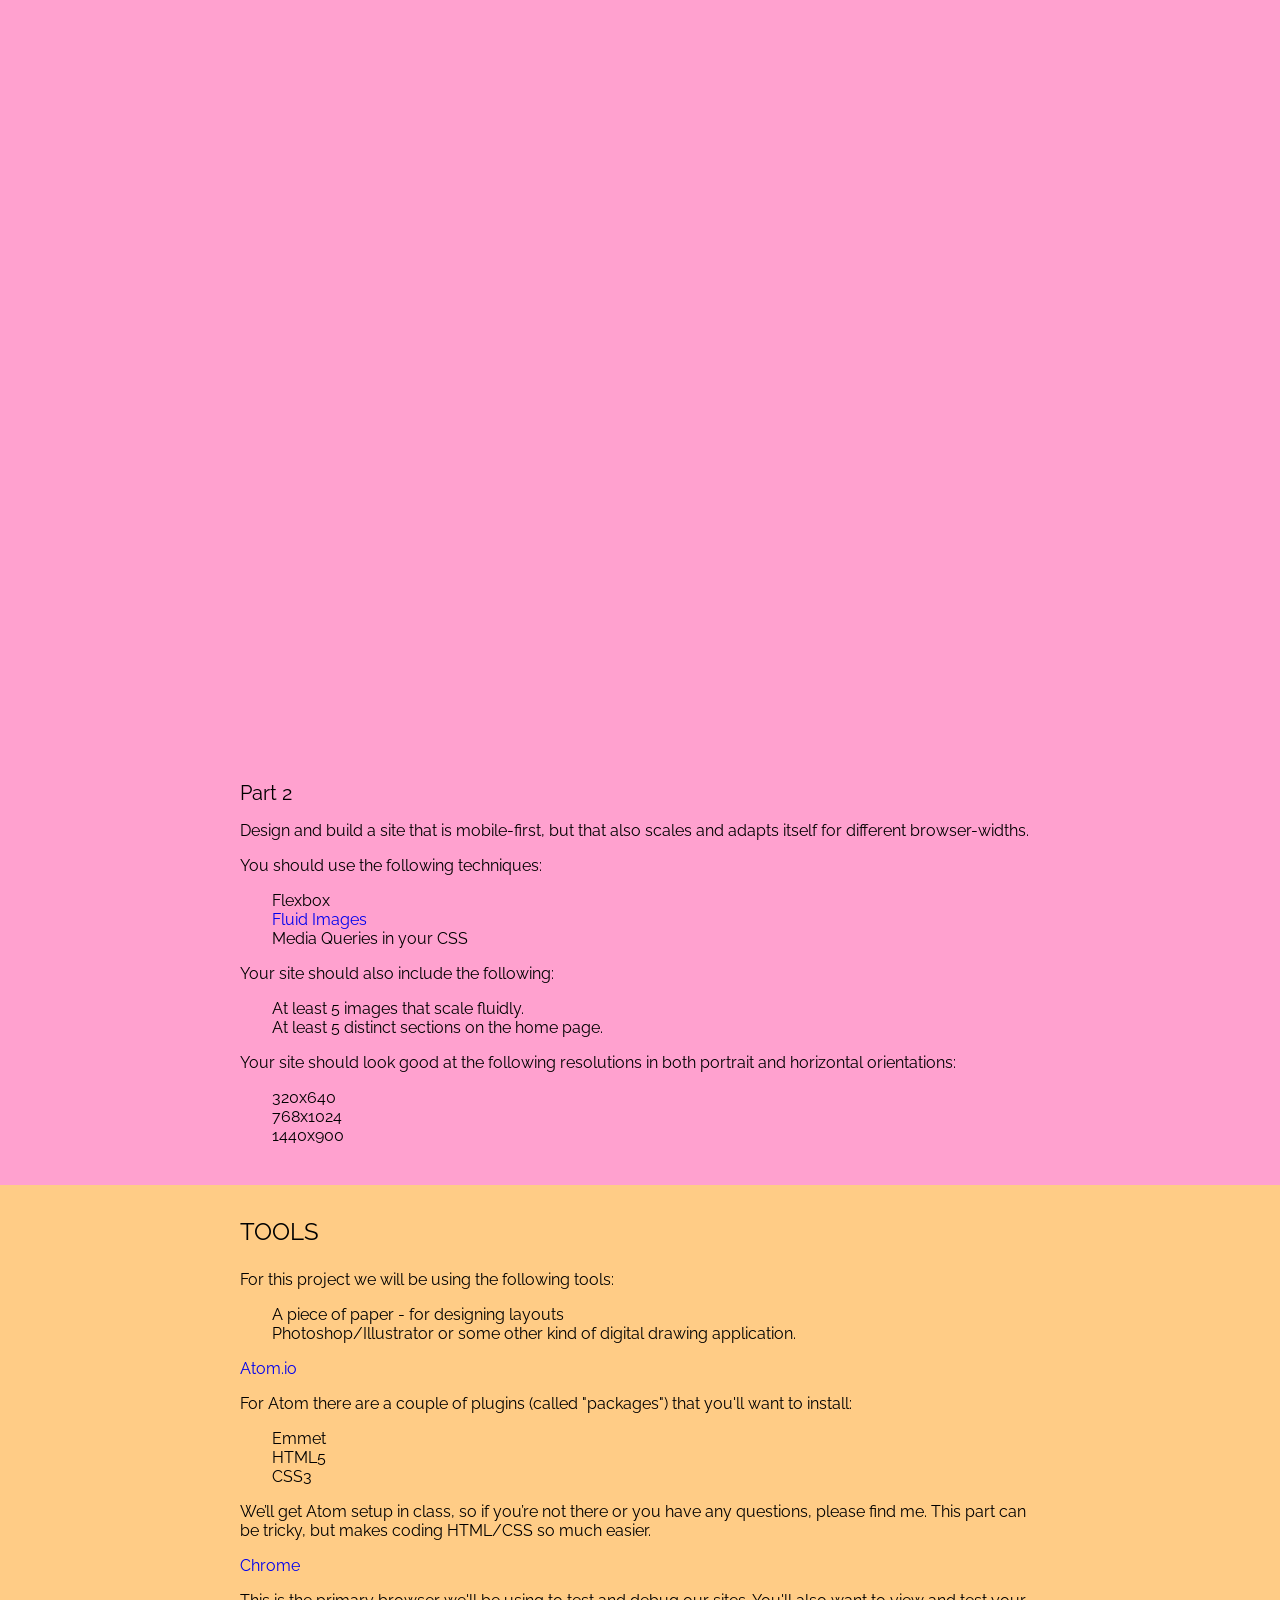
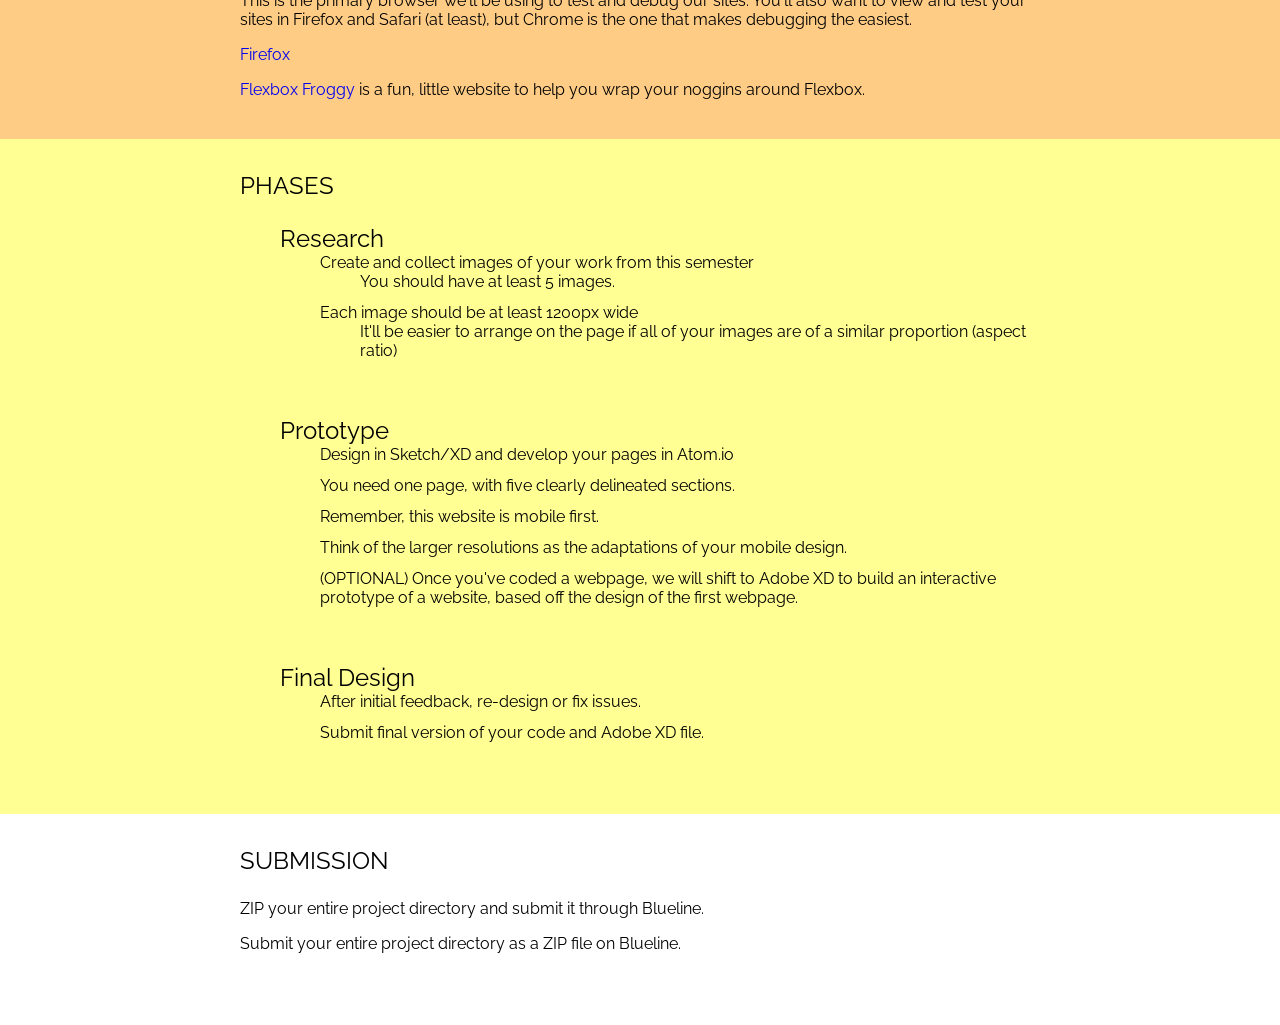
==== commit 01e14688: "Updated some stuff" ====
--- a/index.html
+++ b/index.html
@@ -55,7 +55,7 @@
 			<h3>ASSIGNMENT</h3>
 			<div id="part1">
 				<h4>Part 1</h4>
-				<p id="bold">Install <a href="https://atom.io">Atmo.io</a></p>
+				<p id="bold">Install <a href="https://atom.io">Atom.io</a></p>
 				<div id="video">
 					<iframe src="https://www.youtube.com/embed/4lTnkDWA0_I" frameborder="0" allow="autoplay; encrypted-media" allowfullscreen></iframe>
 				</div>
@@ -63,6 +63,10 @@
 				<h4>Part 1a</h4>
 				<p id="bold">Next, for practice and before you start on your portfolio site, scrape a Wikipedia page and redesign it. Include all of the text, images, and sections evident on the source page.</p>
 				<div id="video">
+					<iframe src="https://www.youtube.com/embed/qaZdaTU_PIk" frameborder="0" allow="autoplay; encrypted-media" allowfullscreen></iframe>
+				</div>
+
+				<div id="video">
 					<iframe src="https://www.youtube.com/embed/rr0hwtNibVE" frameborder="0" allow="autoplay; encrypted-media" allowfullscreen></iframe>
 				</div>
 				<div id="video">
@@ -70,6 +74,9 @@
 				</div>
 				<div id="video">
 					<iframe src="https://www.youtube.com/embed/8K-icjlTVEg" frameborder="0" allow="autoplay; encrypted-media" allowfullscreen></iframe>
+				</div>
+				<div id="video">
+					<iframe src="https://www.youtube.com/embed/Qc3fyxzqvuA" frameborder="0" allow="autoplay; encrypted-media" allowfullscreen></iframe>
 				</div>
 
 			</div>
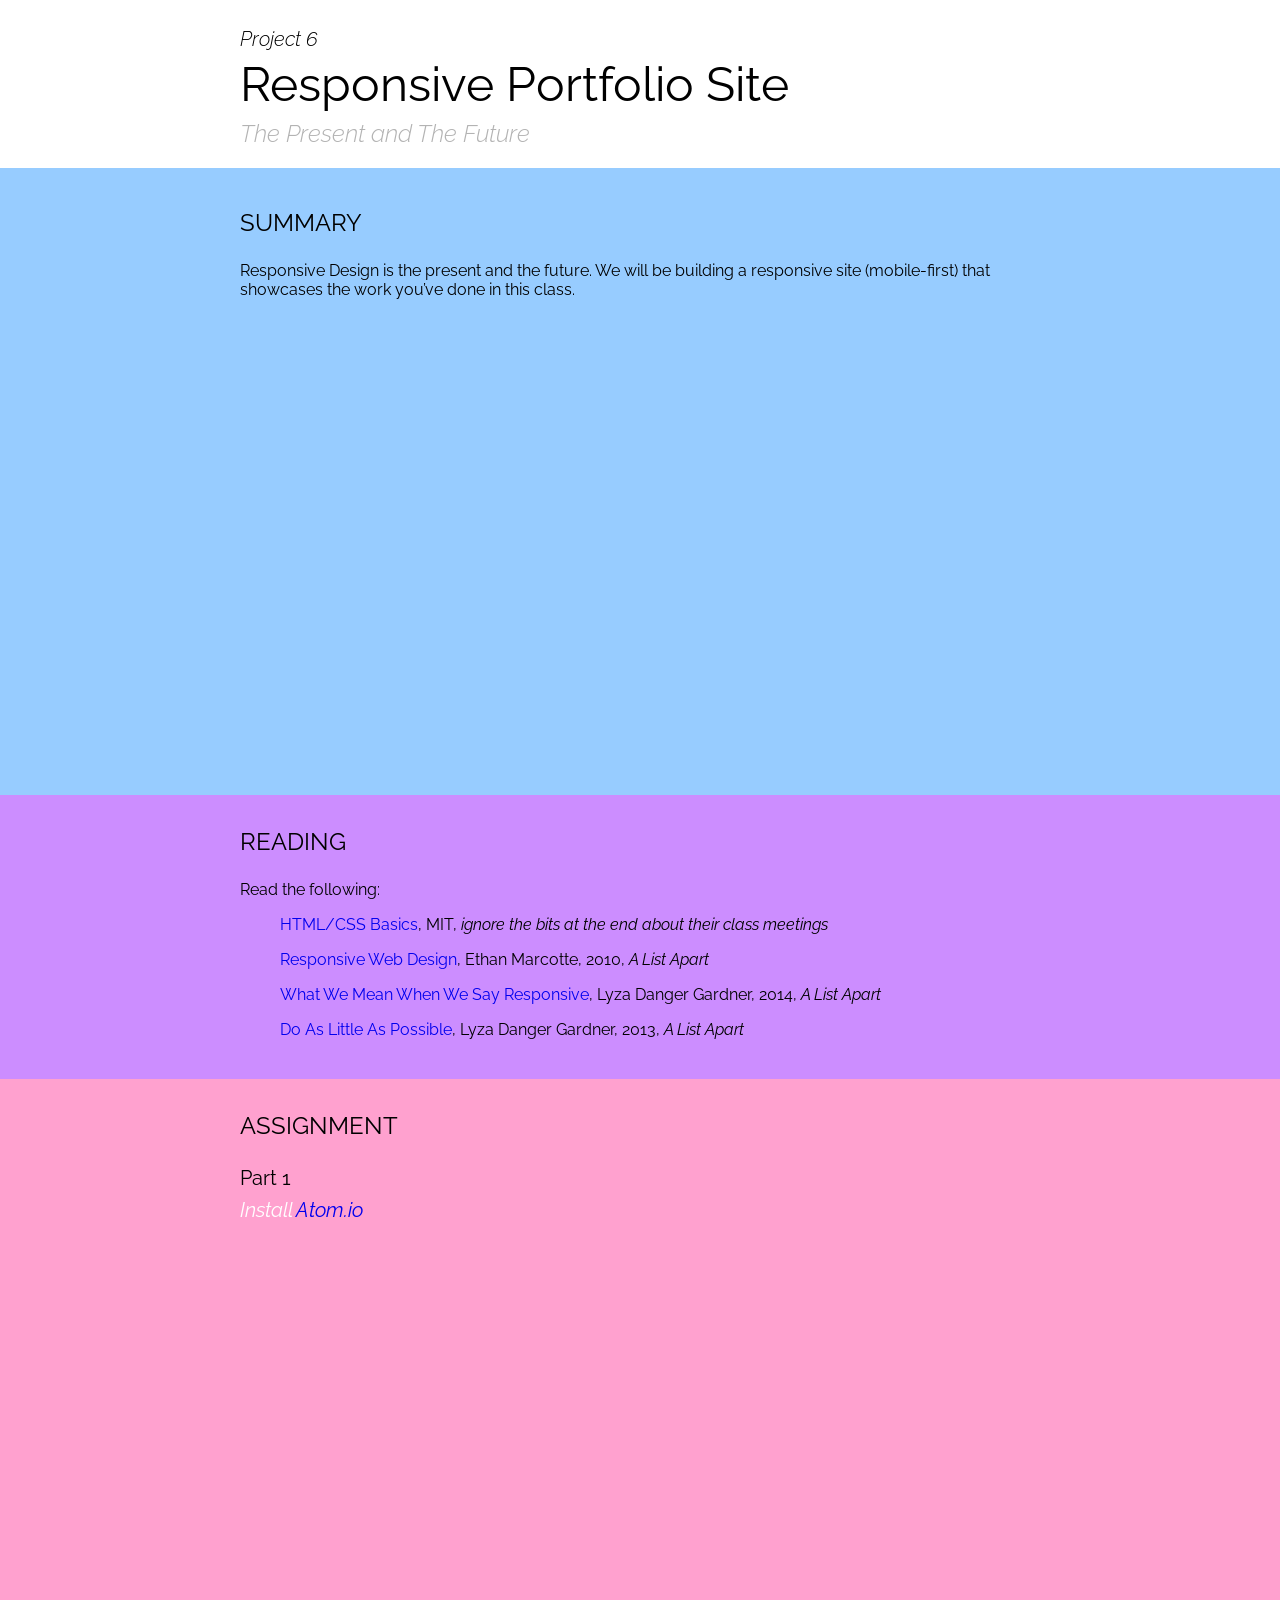
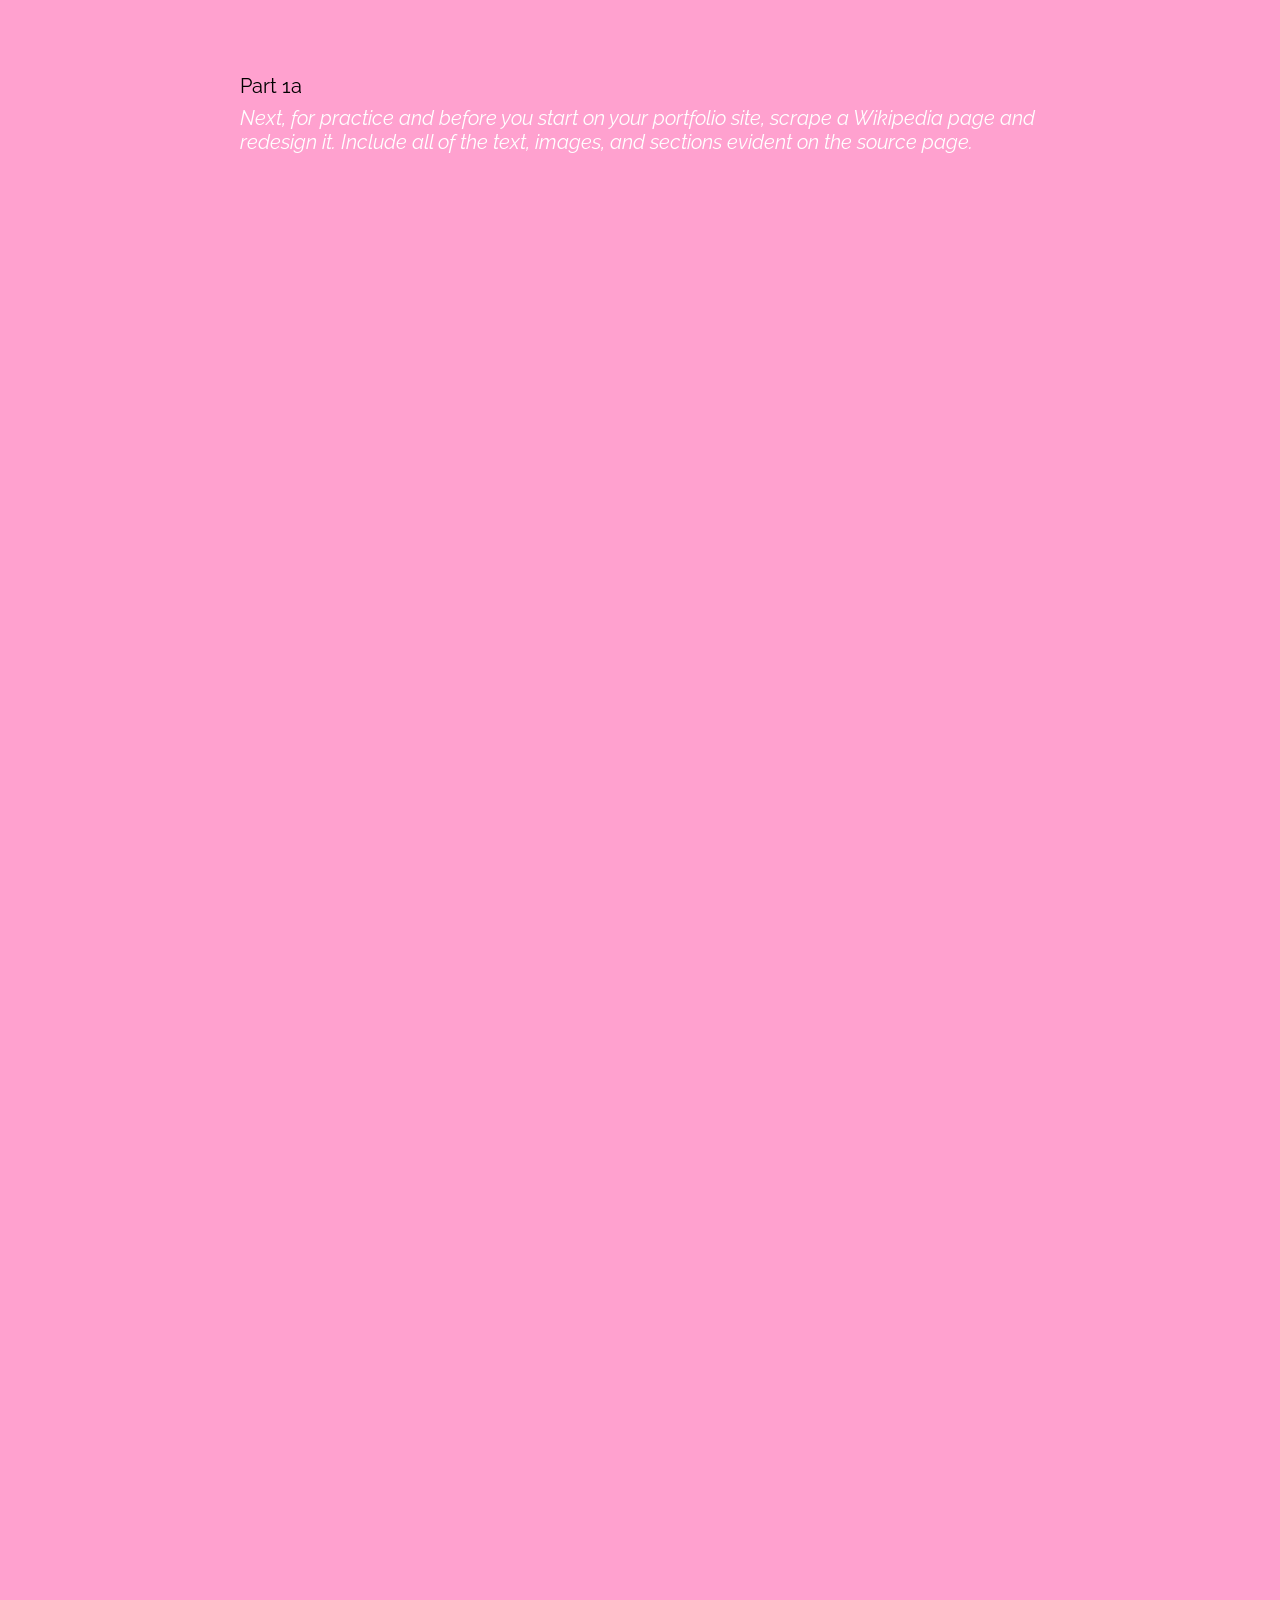
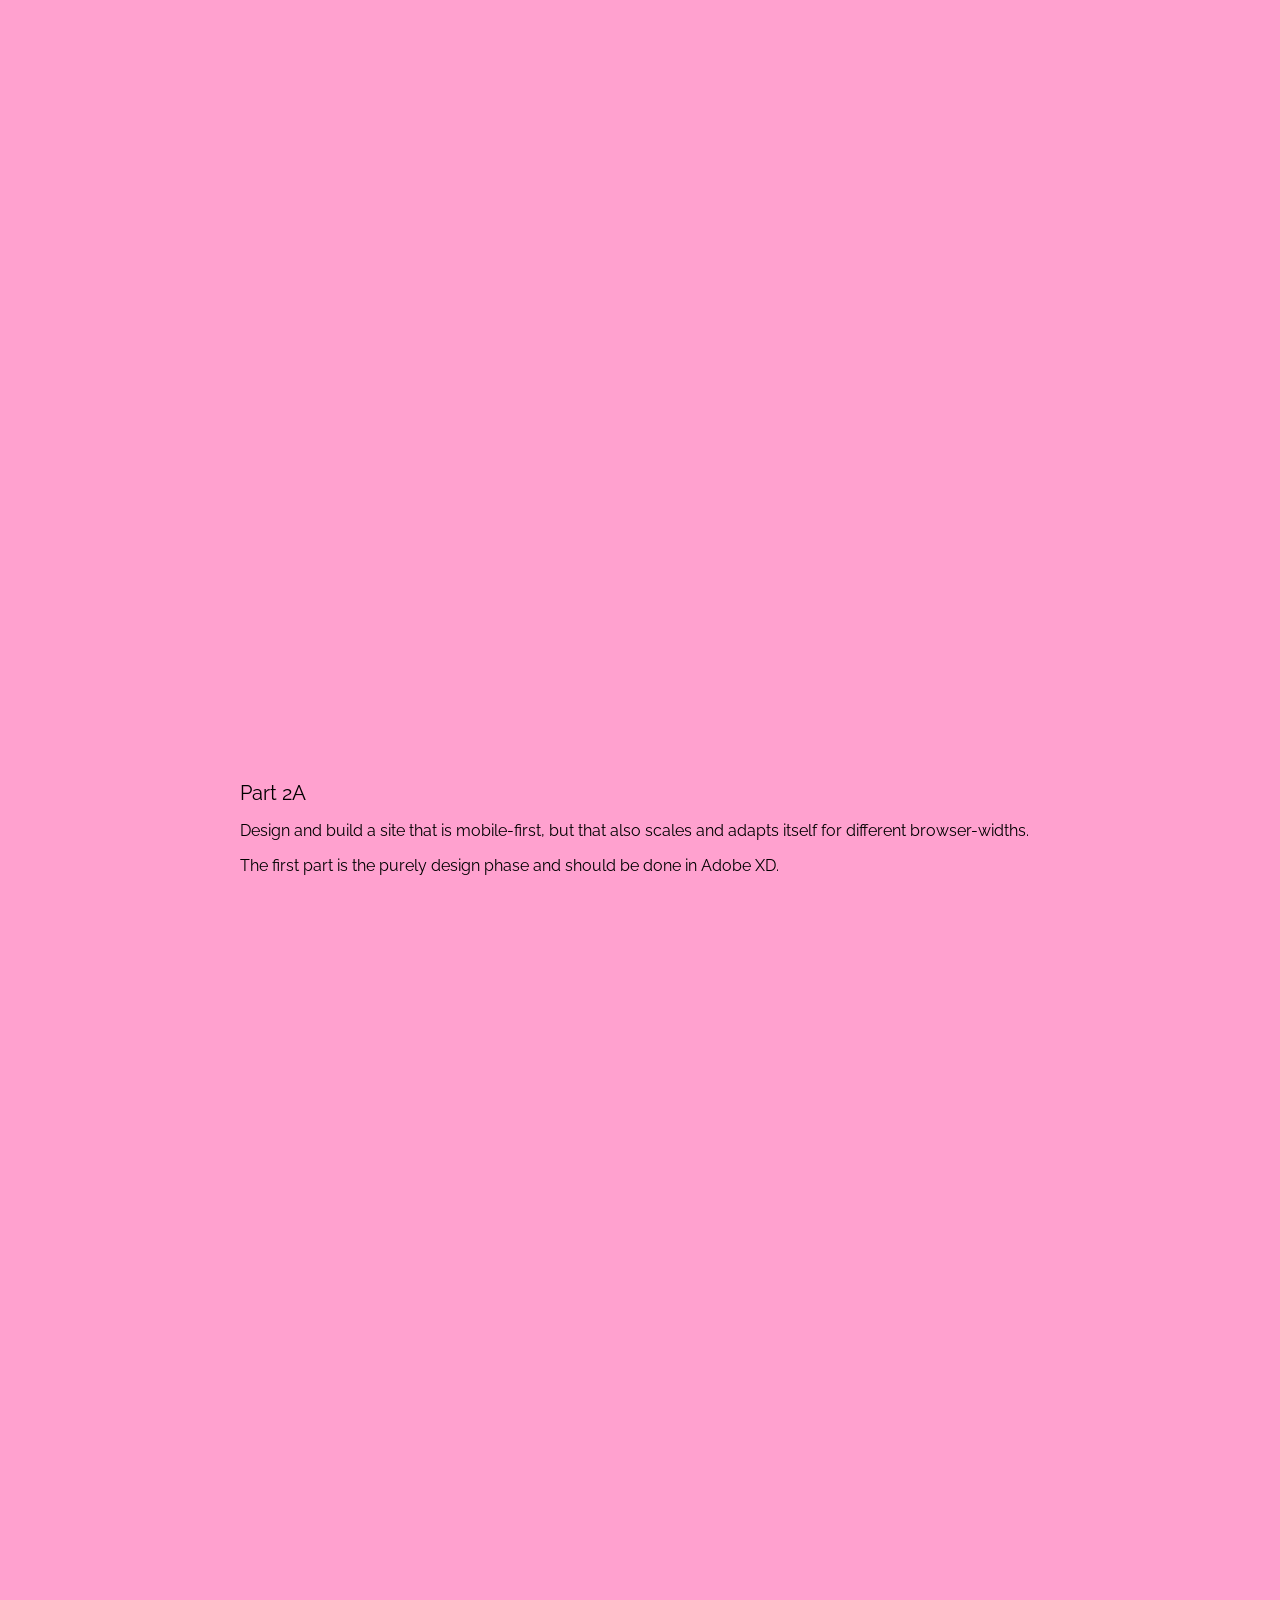
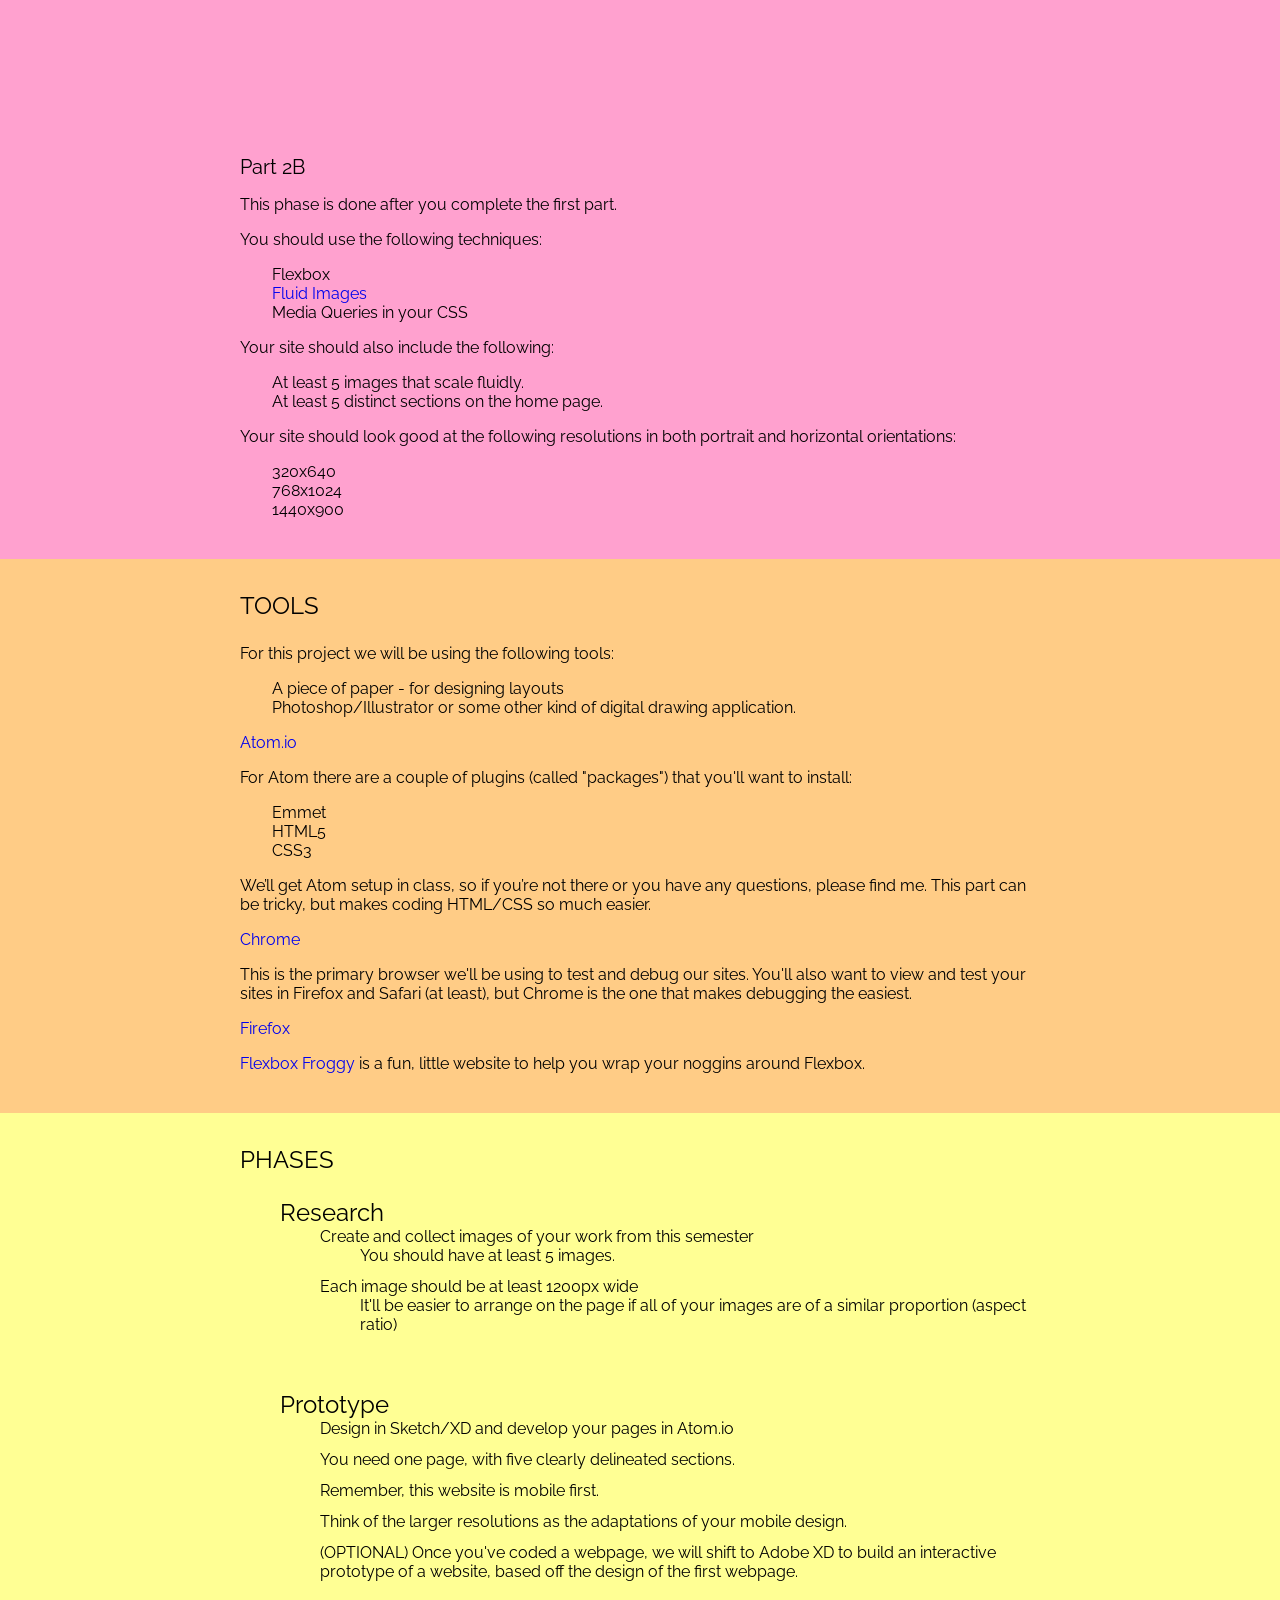
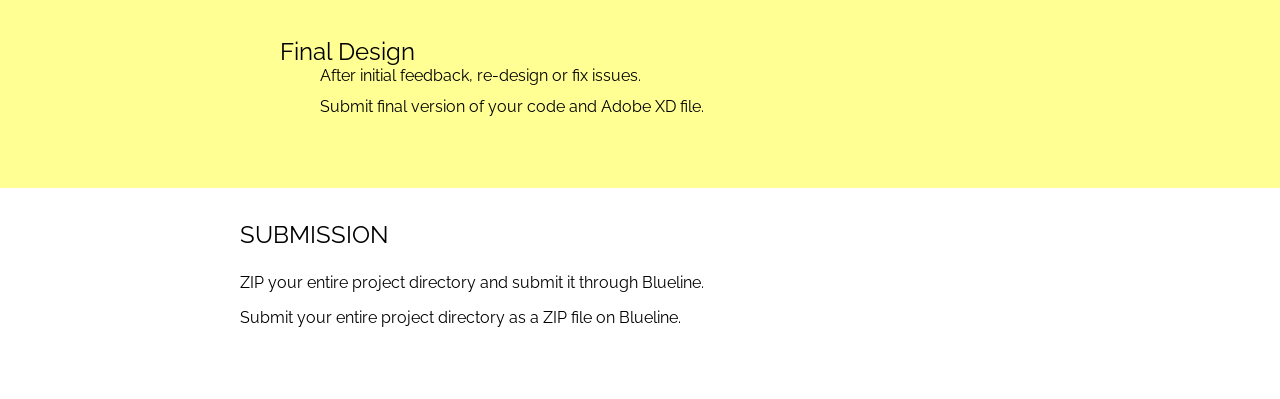
==== commit 94282439: "Added part 2A" ====
--- a/index.html
+++ b/index.html
@@ -82,10 +82,26 @@
 			</div>
 
 			<div id="part2">
-				<h4>Part 2</h4>
-				<p>Design and build a site that is mobile-first, but that also scales and adapts itself for different browser-widths.</p>
-			</div>
-
+				<h4>Part 2A</h4>
+				<p>
+					Design and build a site that is mobile-first, but that also scales and adapts itself for different browser-widths.
+				</p>
+				<p>
+					The first part is the purely design phase and should be done in Adobe XD.
+				</p>
+			</div>
+
+			<div id="video">
+				<iframe src="https://www.youtube.com/embed/9fr2yxkbi8w" frameborder="0" allow="autoplay; encrypted-media" allowfullscreen></iframe>
+			</div>
+
+			<div id="video">
+			<iframe src="https://www.youtube.com/embed/DjTl-UeNynE" frameborder="0" allow="autoplay; encrypted-media" allowfullscreen></iframe>
+			</div>
+
+
+			<h4>Part 2B</h4>
+			<p>This phase is done after you complete the first part.</p>
 			<p>You should use the following techniques:
 				<ul>
 					<li>Flexbox</li>
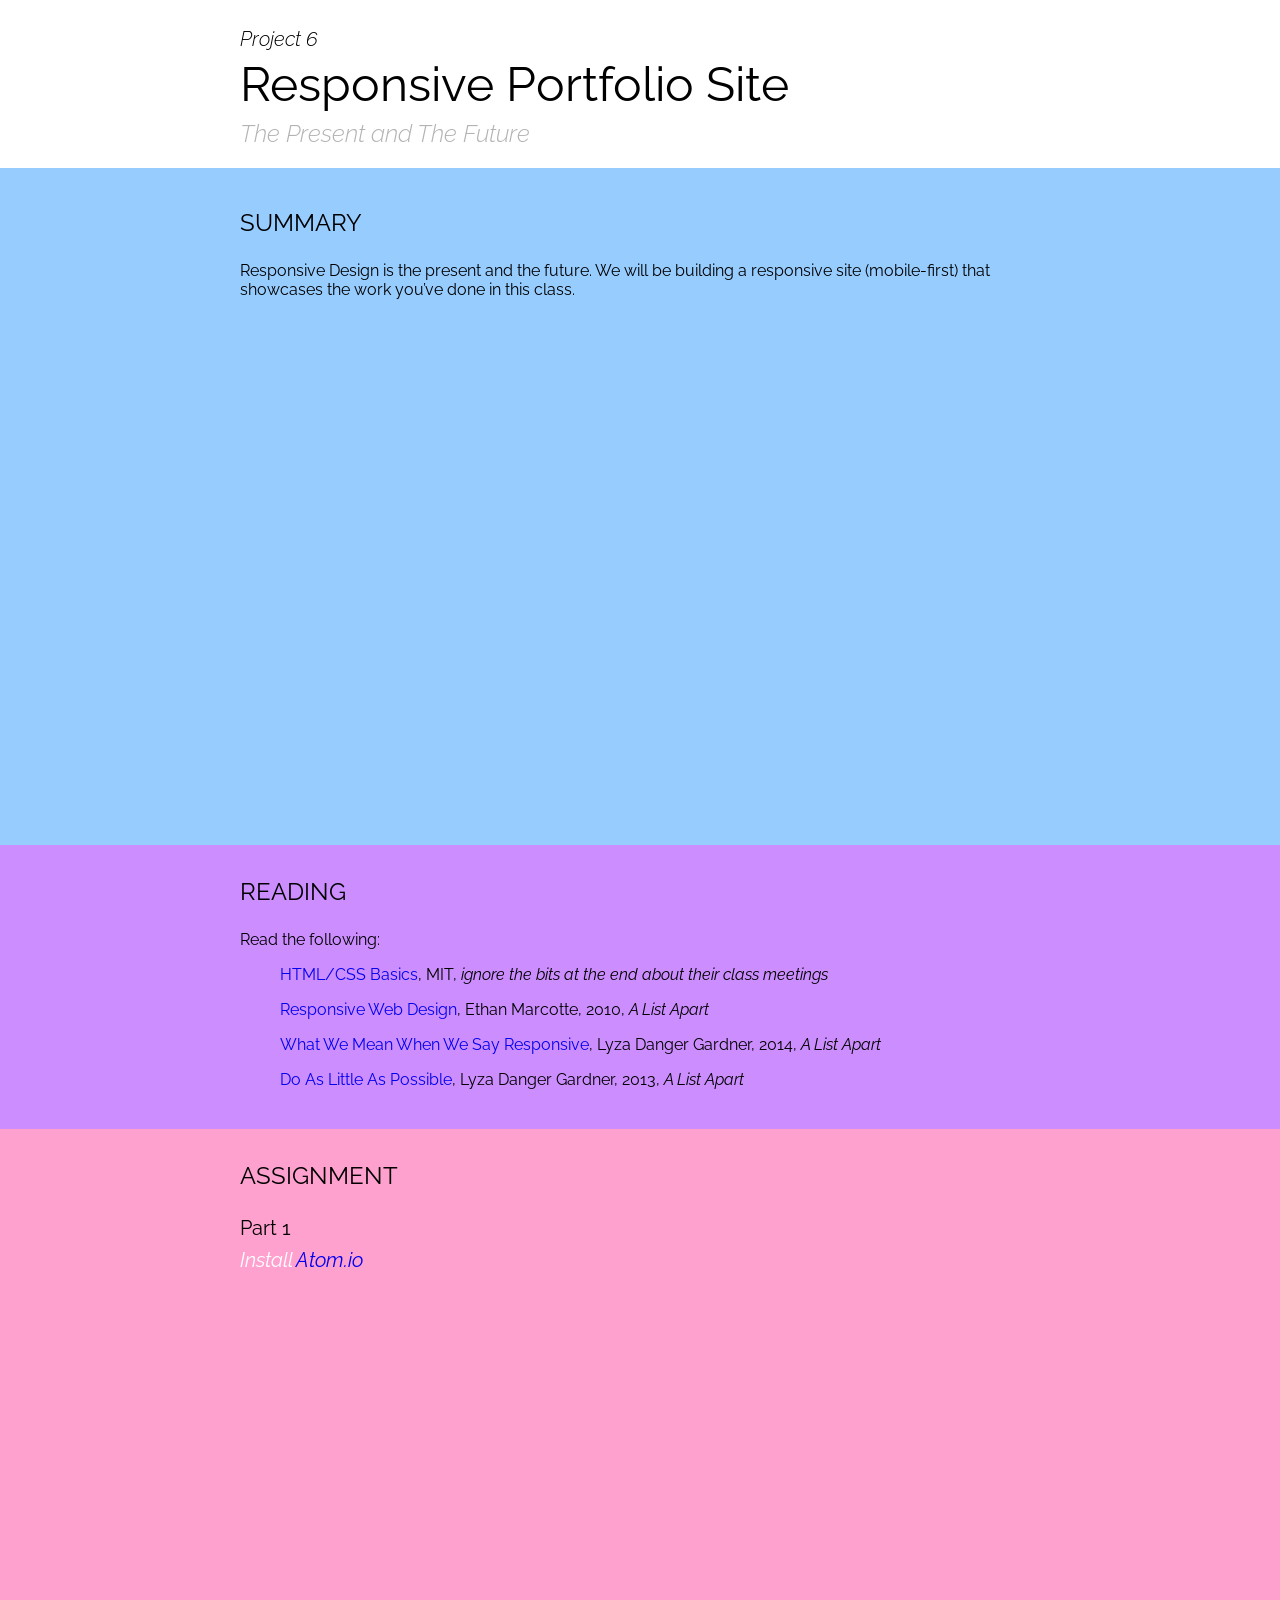
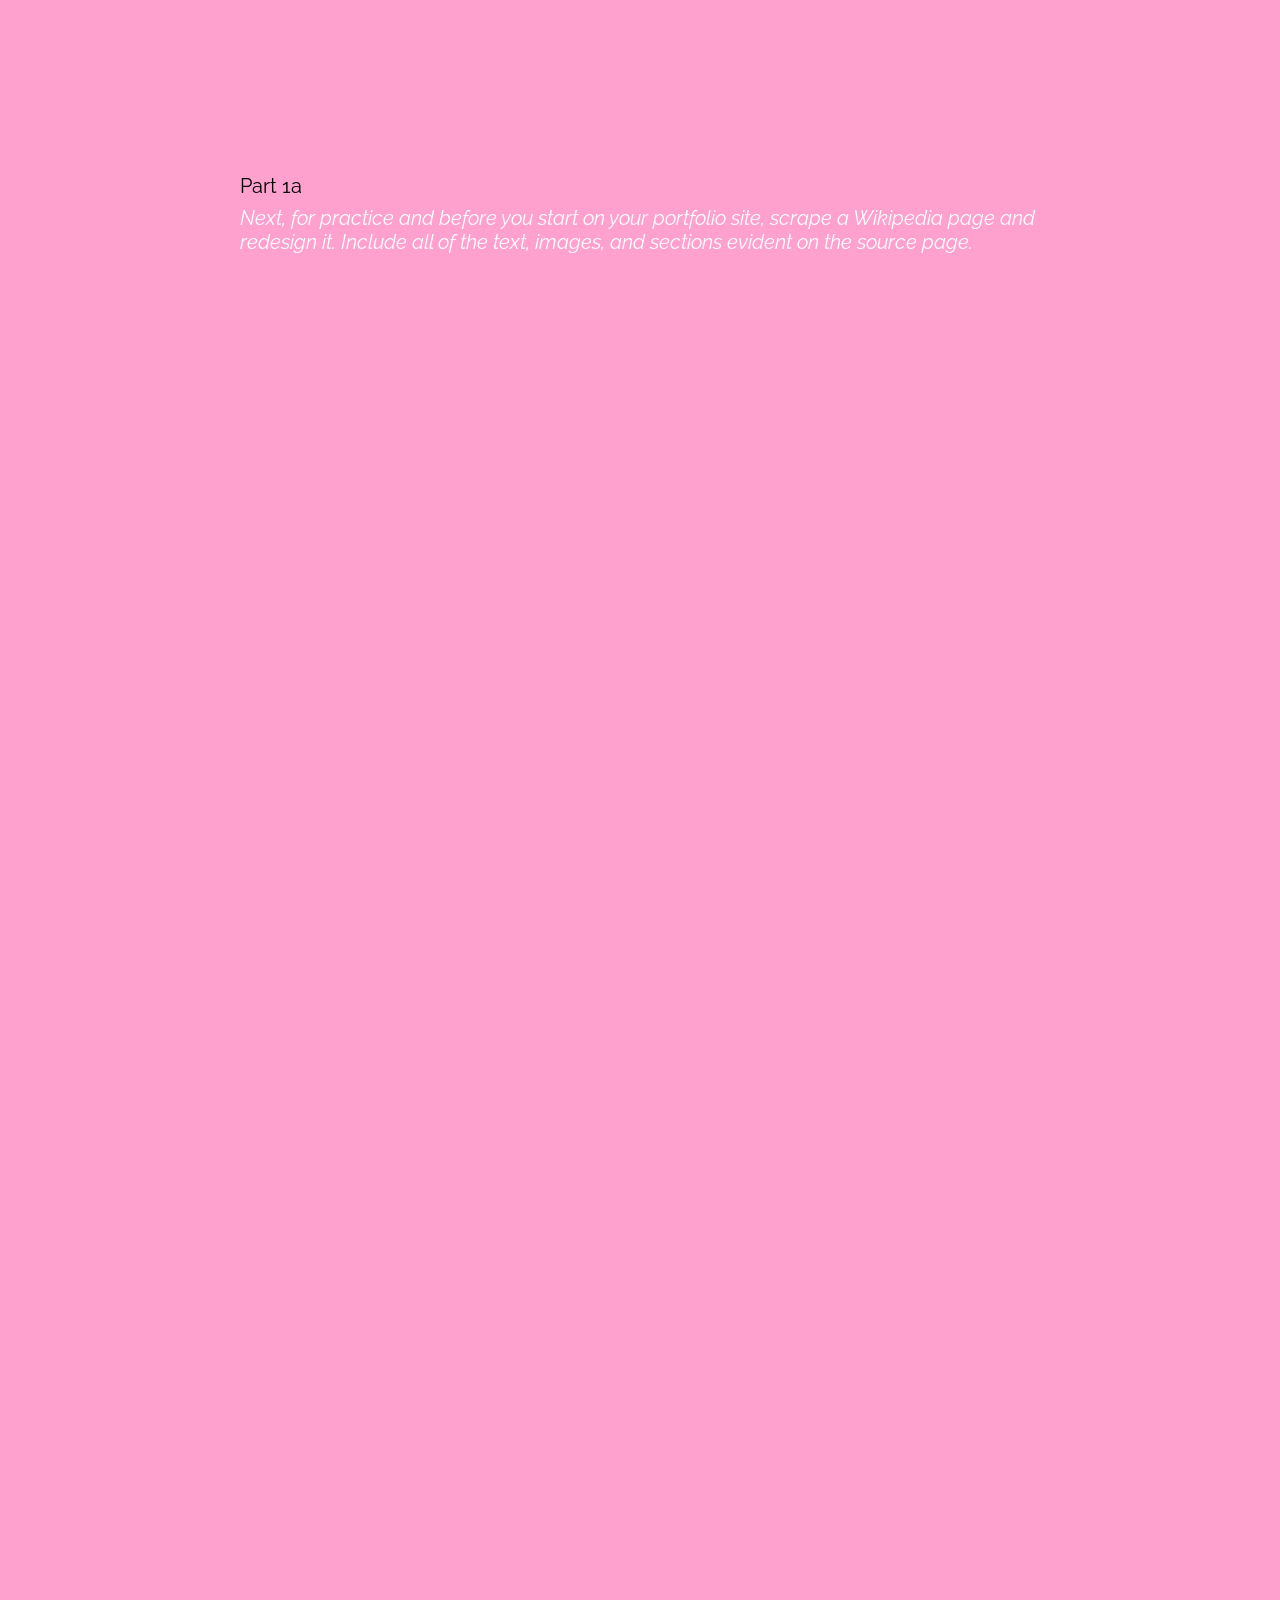
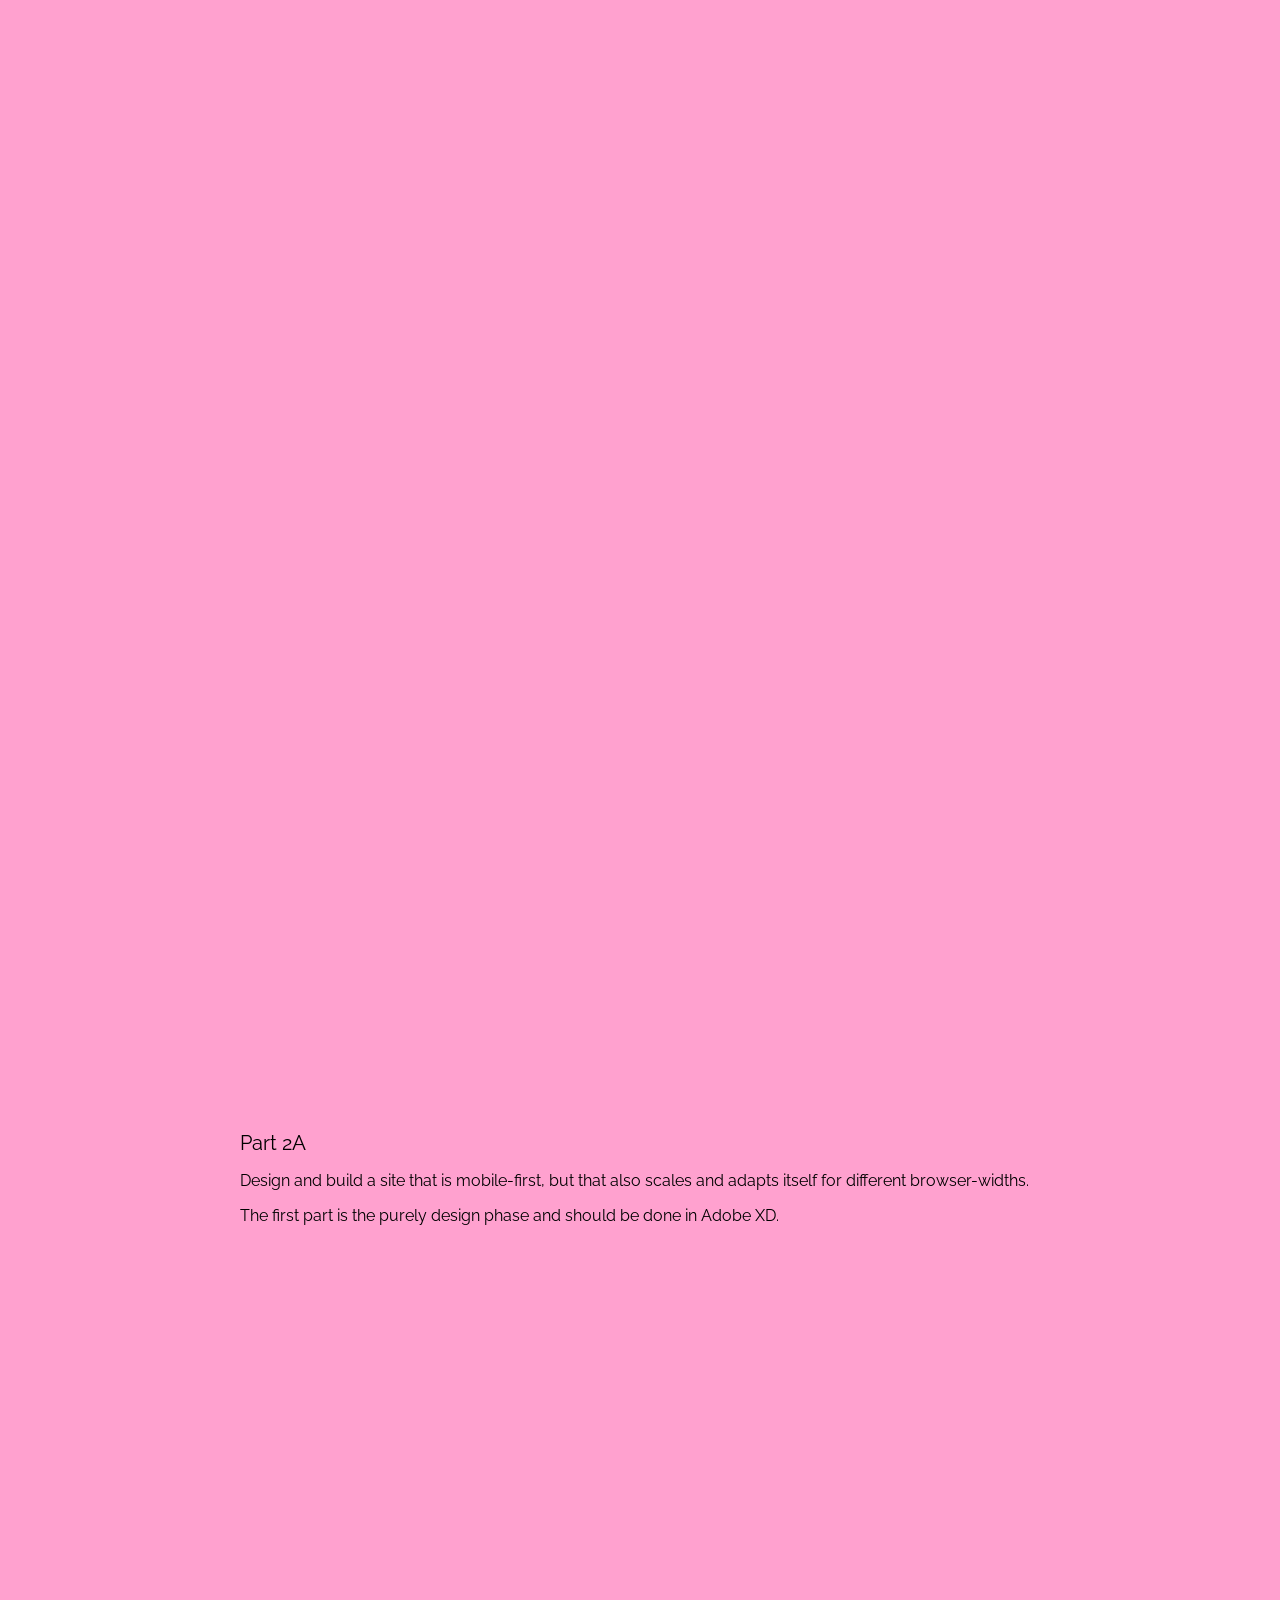
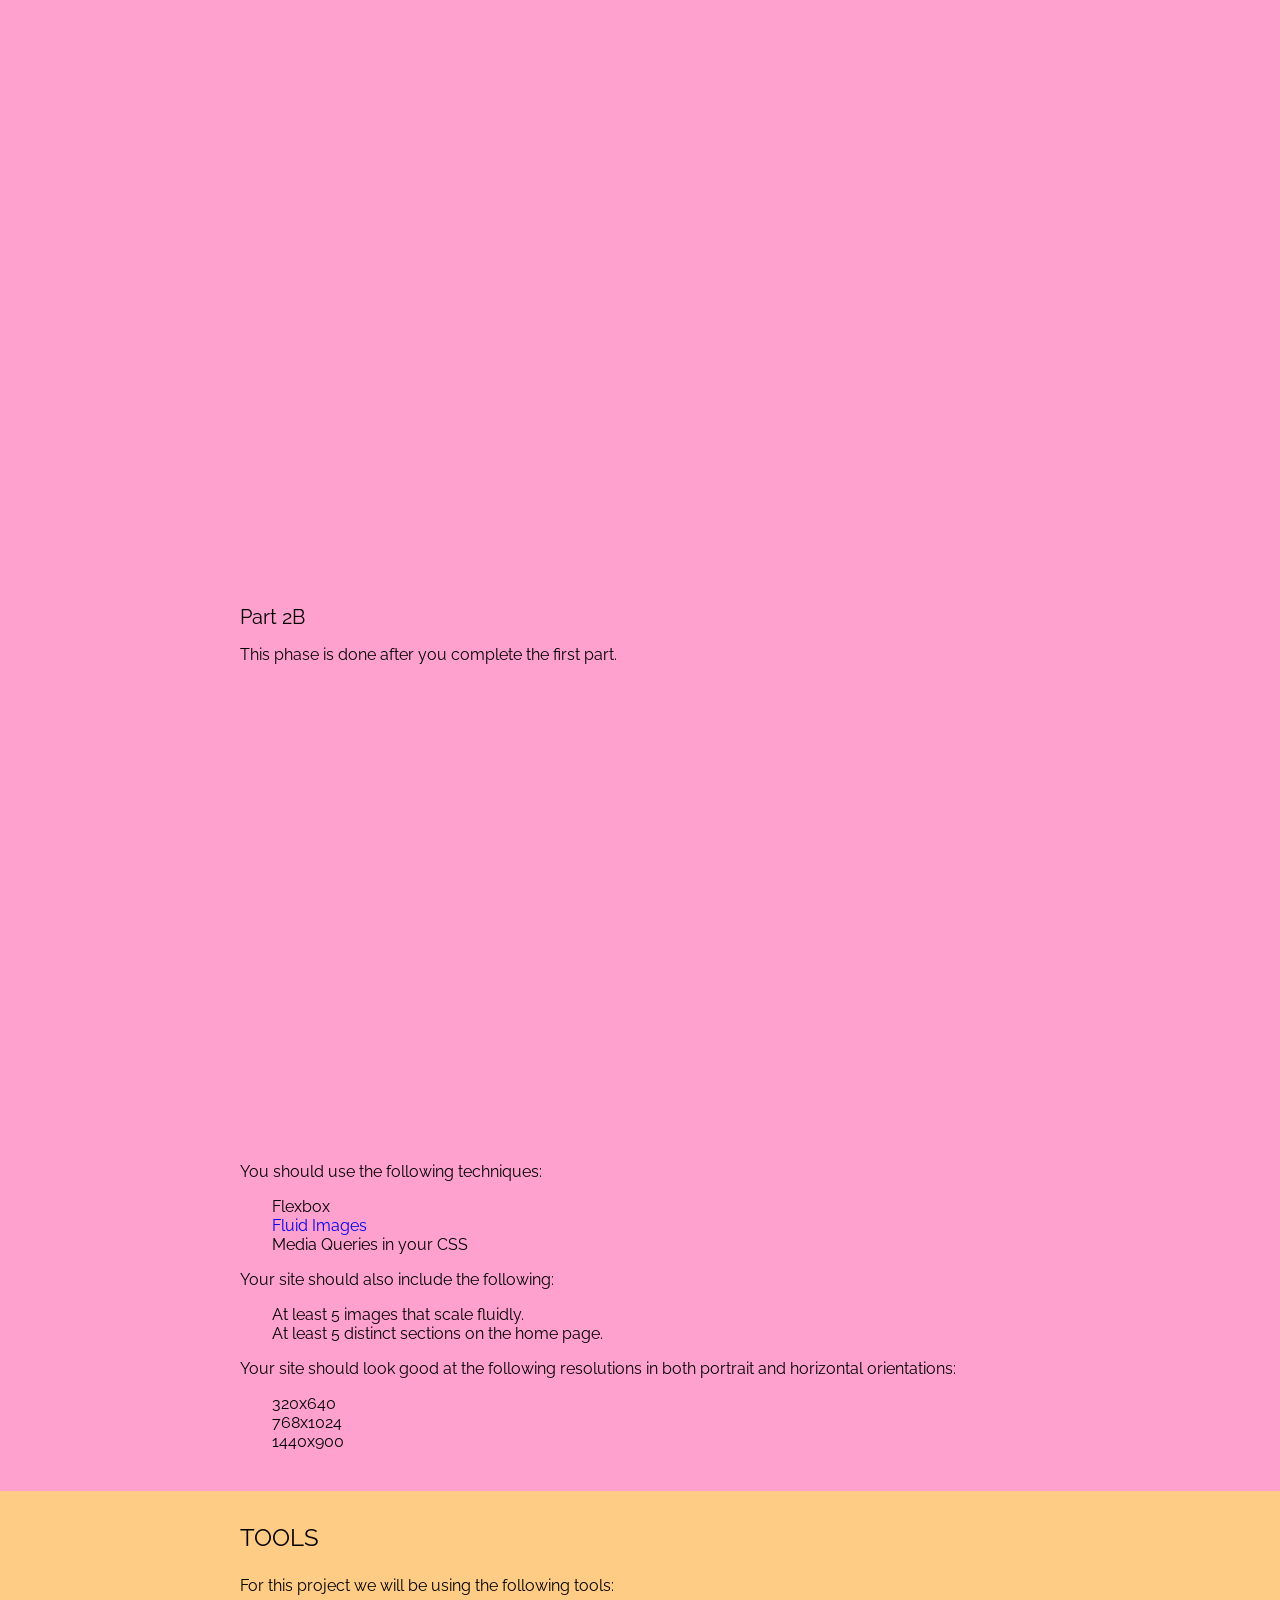
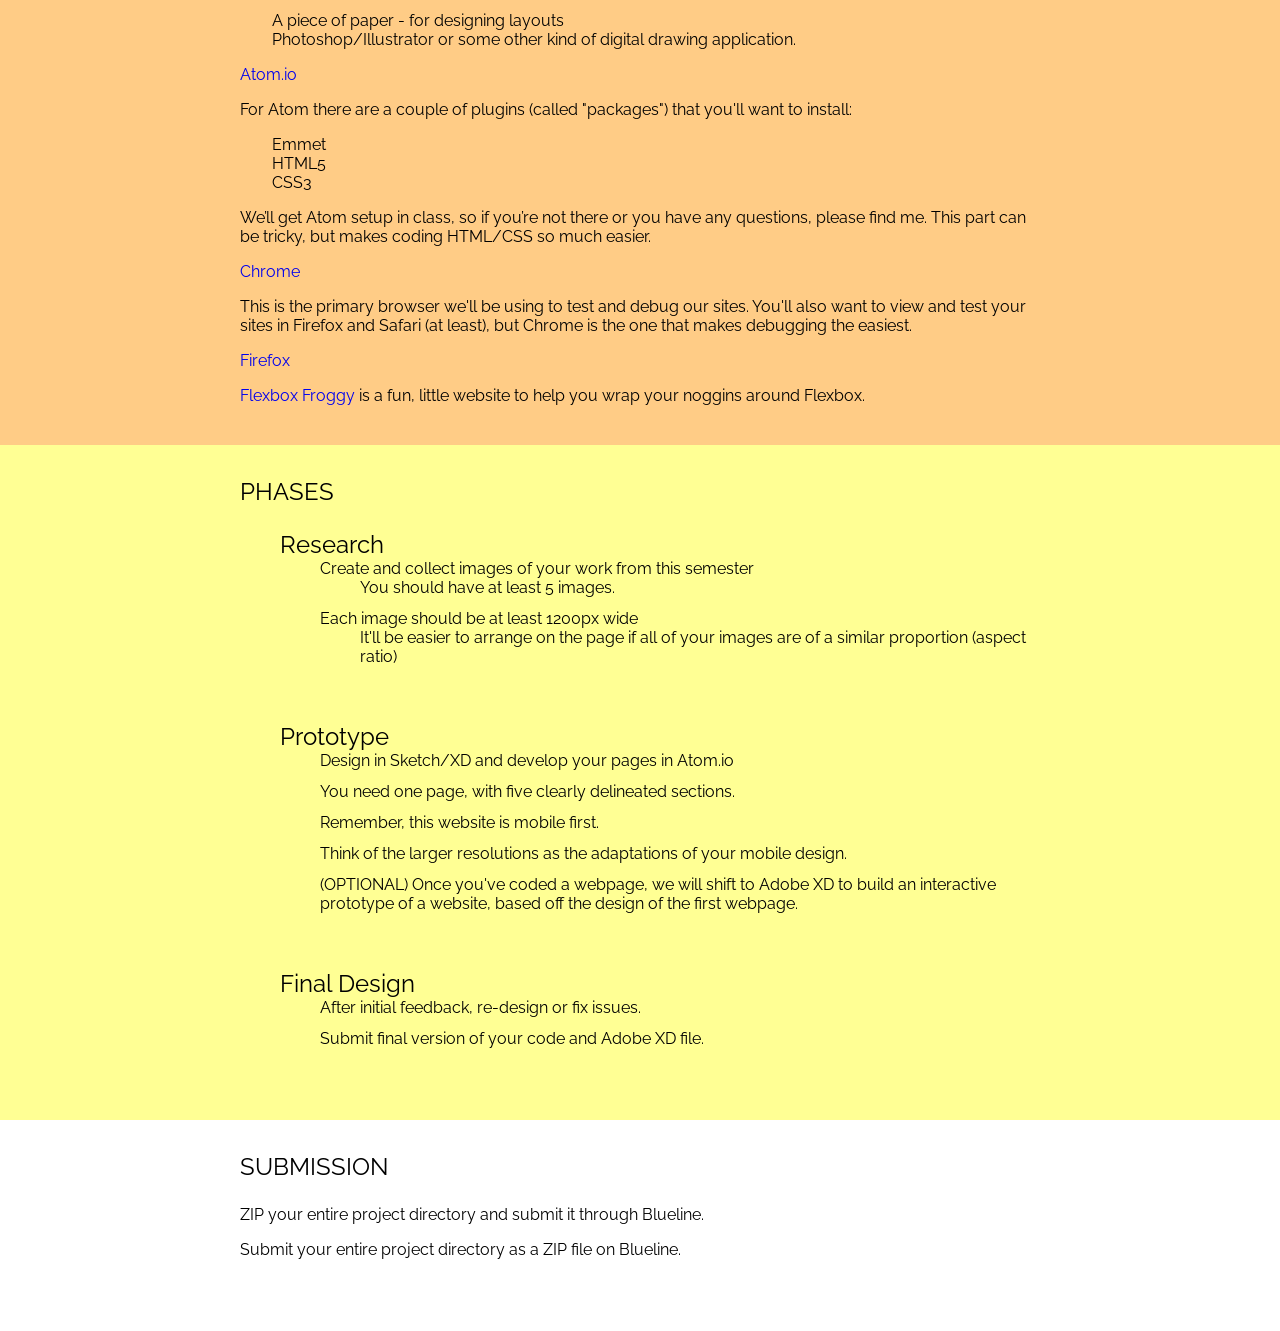
==== commit 30a99b50: "add Part 2b video" ====
--- a/index.html
+++ b/index.html
@@ -9,9 +9,11 @@
 
 	<!-- <link href='http://fonts.googleapis.com/css?family=Open+Sans:400,300italic,700' rel='stylesheet' type='text/css'> -->
 
+	<link rel="stylesheet" href="css/style.css">
+	
 	<link href="https://fonts.googleapis.com/css?family=Raleway" rel="stylesheet">
 
-	<link rel="stylesheet" href="css/style.css">
+
 </head>
 
 <body>
@@ -100,8 +102,13 @@
 			</div>
 
 
-			<h4>Part 2B</h4>
+			<h4 id="part2b">Part 2B</h4>
 			<p>This phase is done after you complete the first part.</p>
+
+			<div id="video">
+				<iframe src="https://www.youtube.com/embed/BmmPY_wJzzU" frameborder="0" allow="autoplay; encrypted-media" allowfullscreen></iframe>
+			</div>
+
 			<p>You should use the following techniques:
 				<ul>
 					<li>Flexbox</li>
--- a/css/style.css
+++ b/css/style.css
@@ -112,7 +112,7 @@
 
 div#video{
 	width: 100%;
-	padding-bottom: 50%;
+	padding-bottom: 56.25%;
 	position: relative;
 	/* padding-top: 30px; */
 	height: 0;
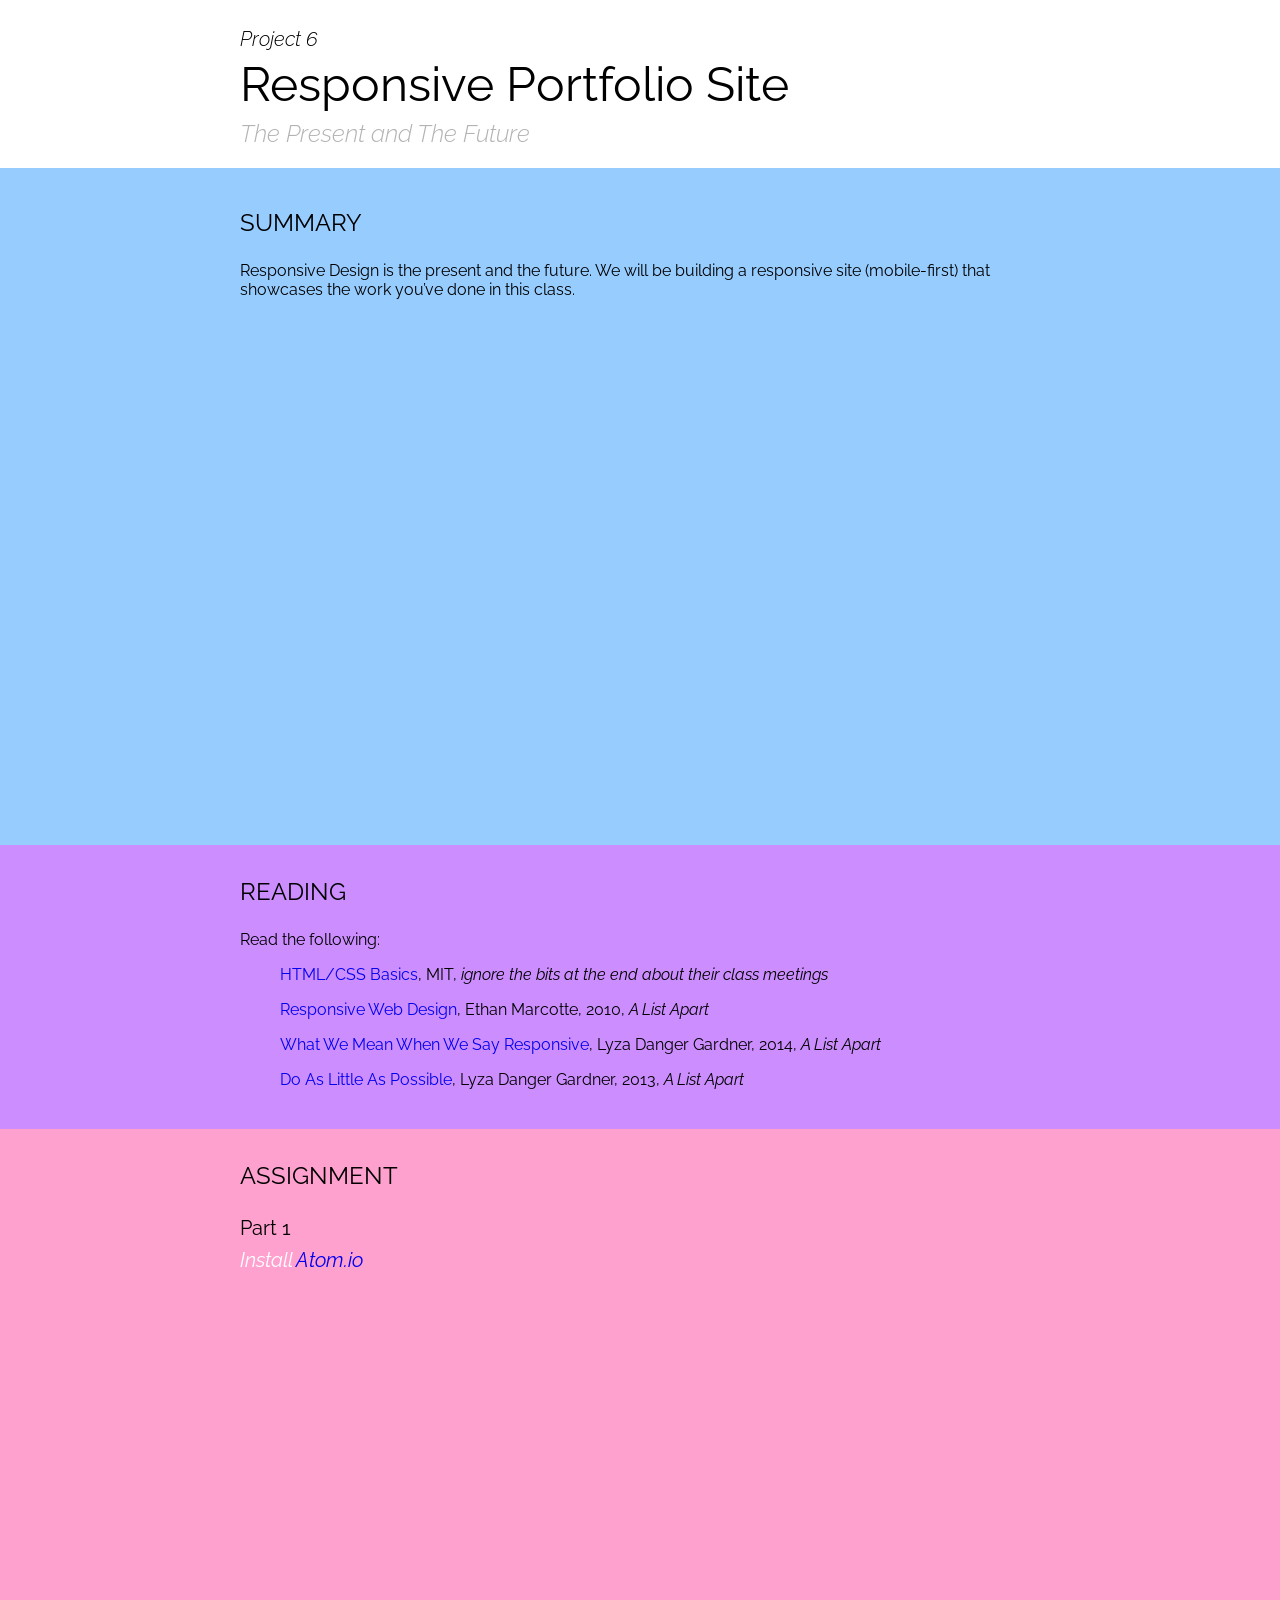
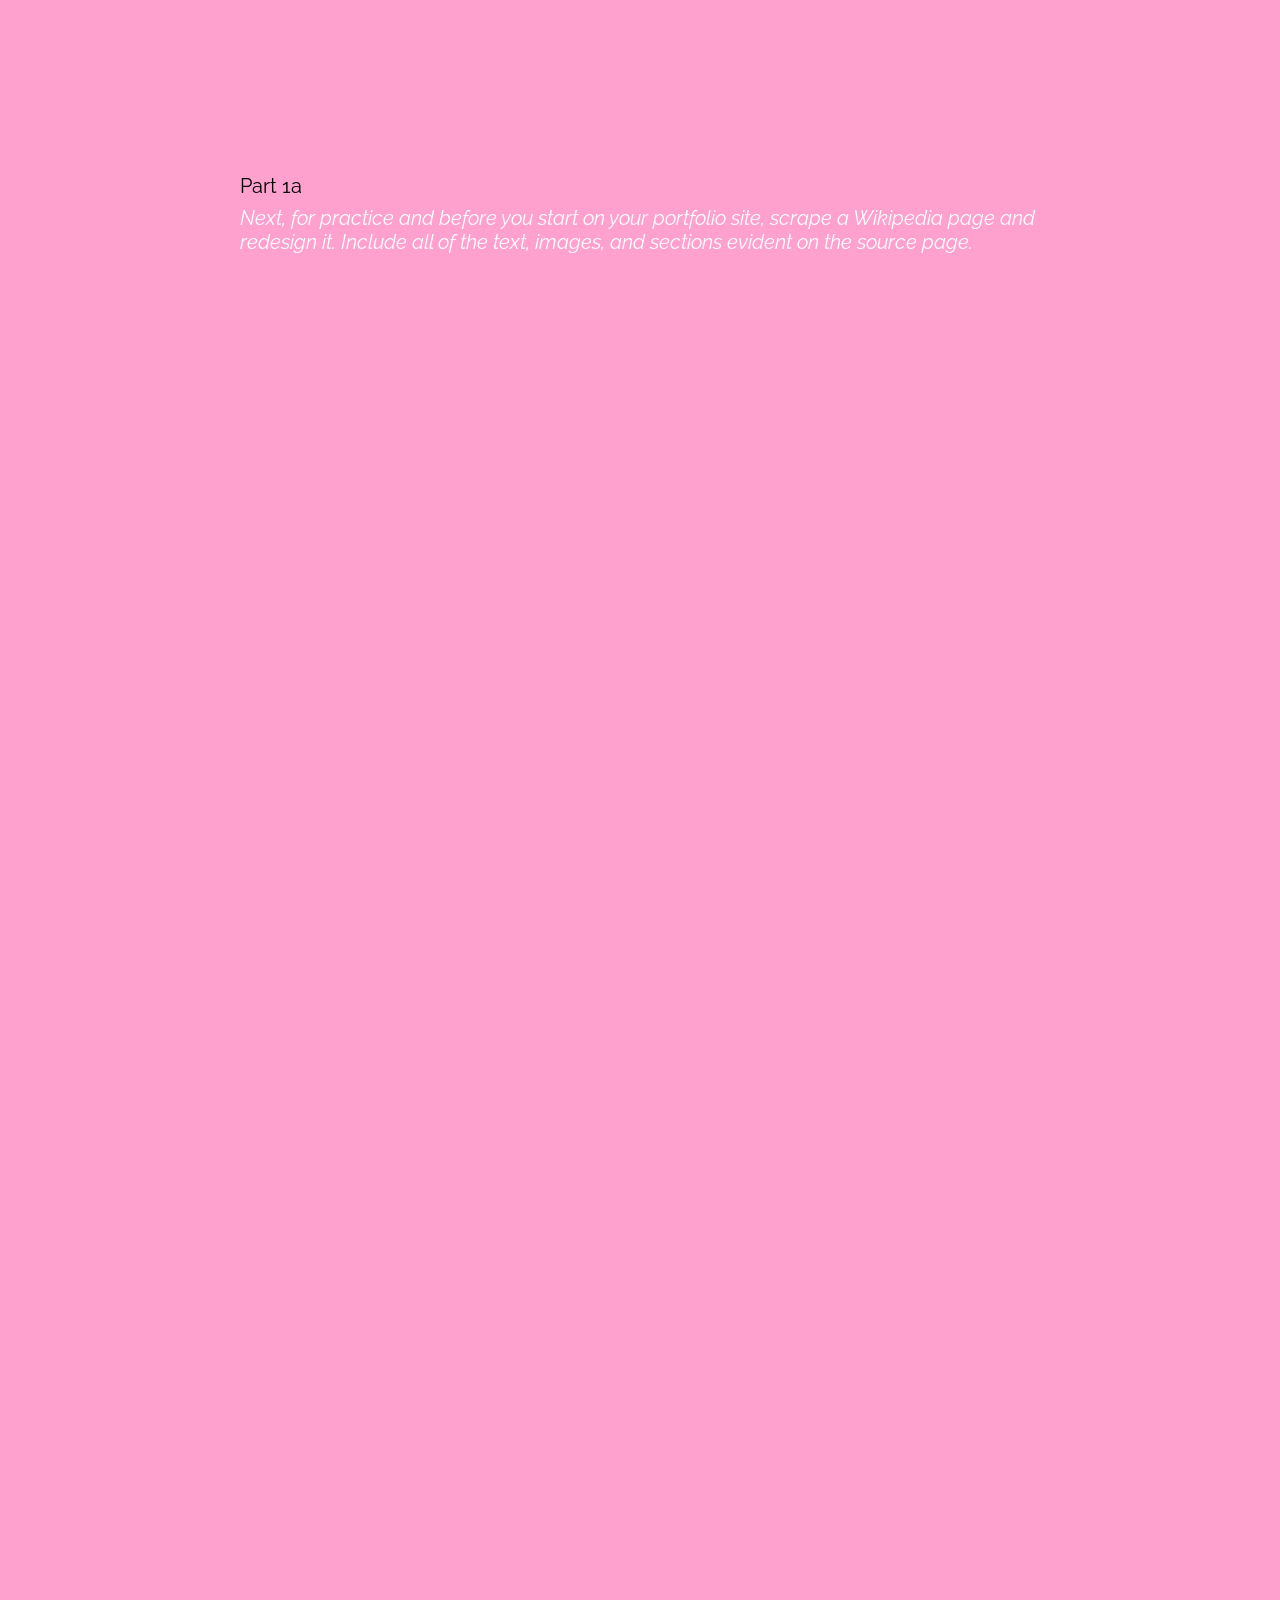
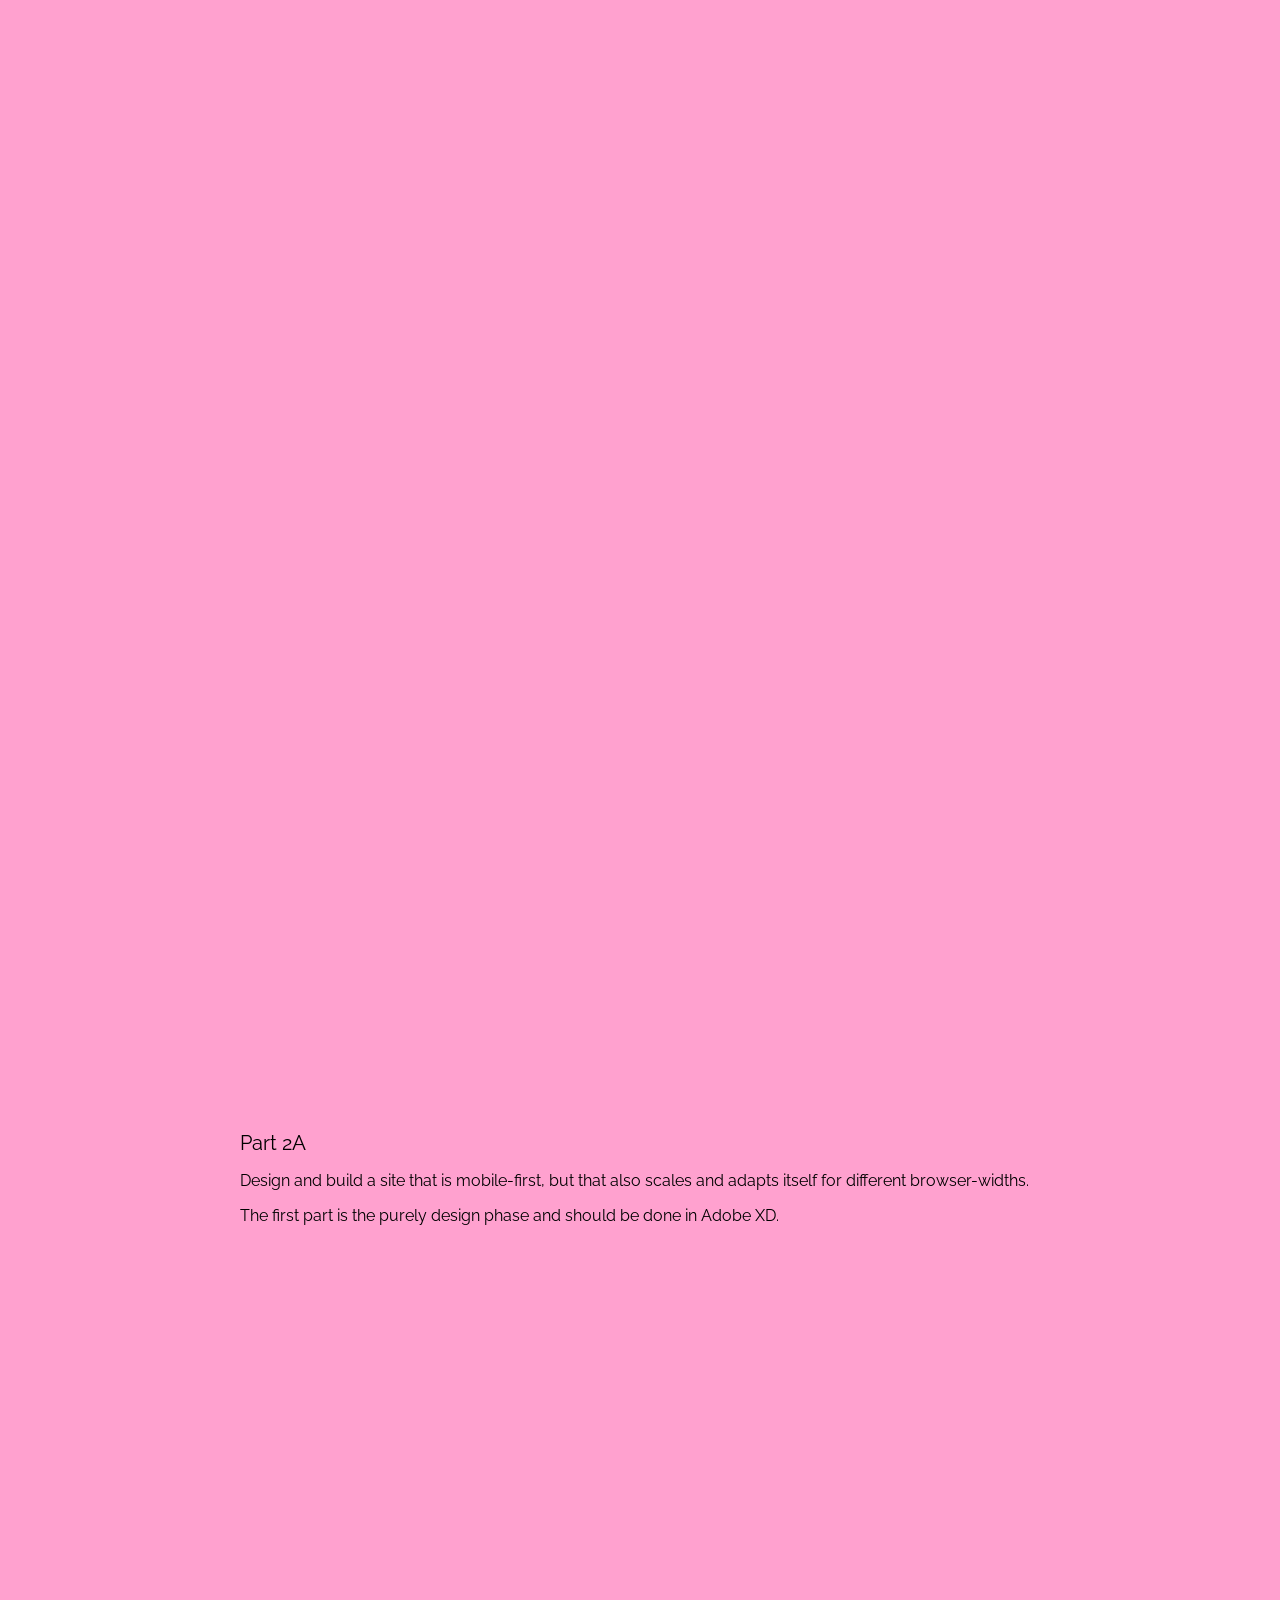
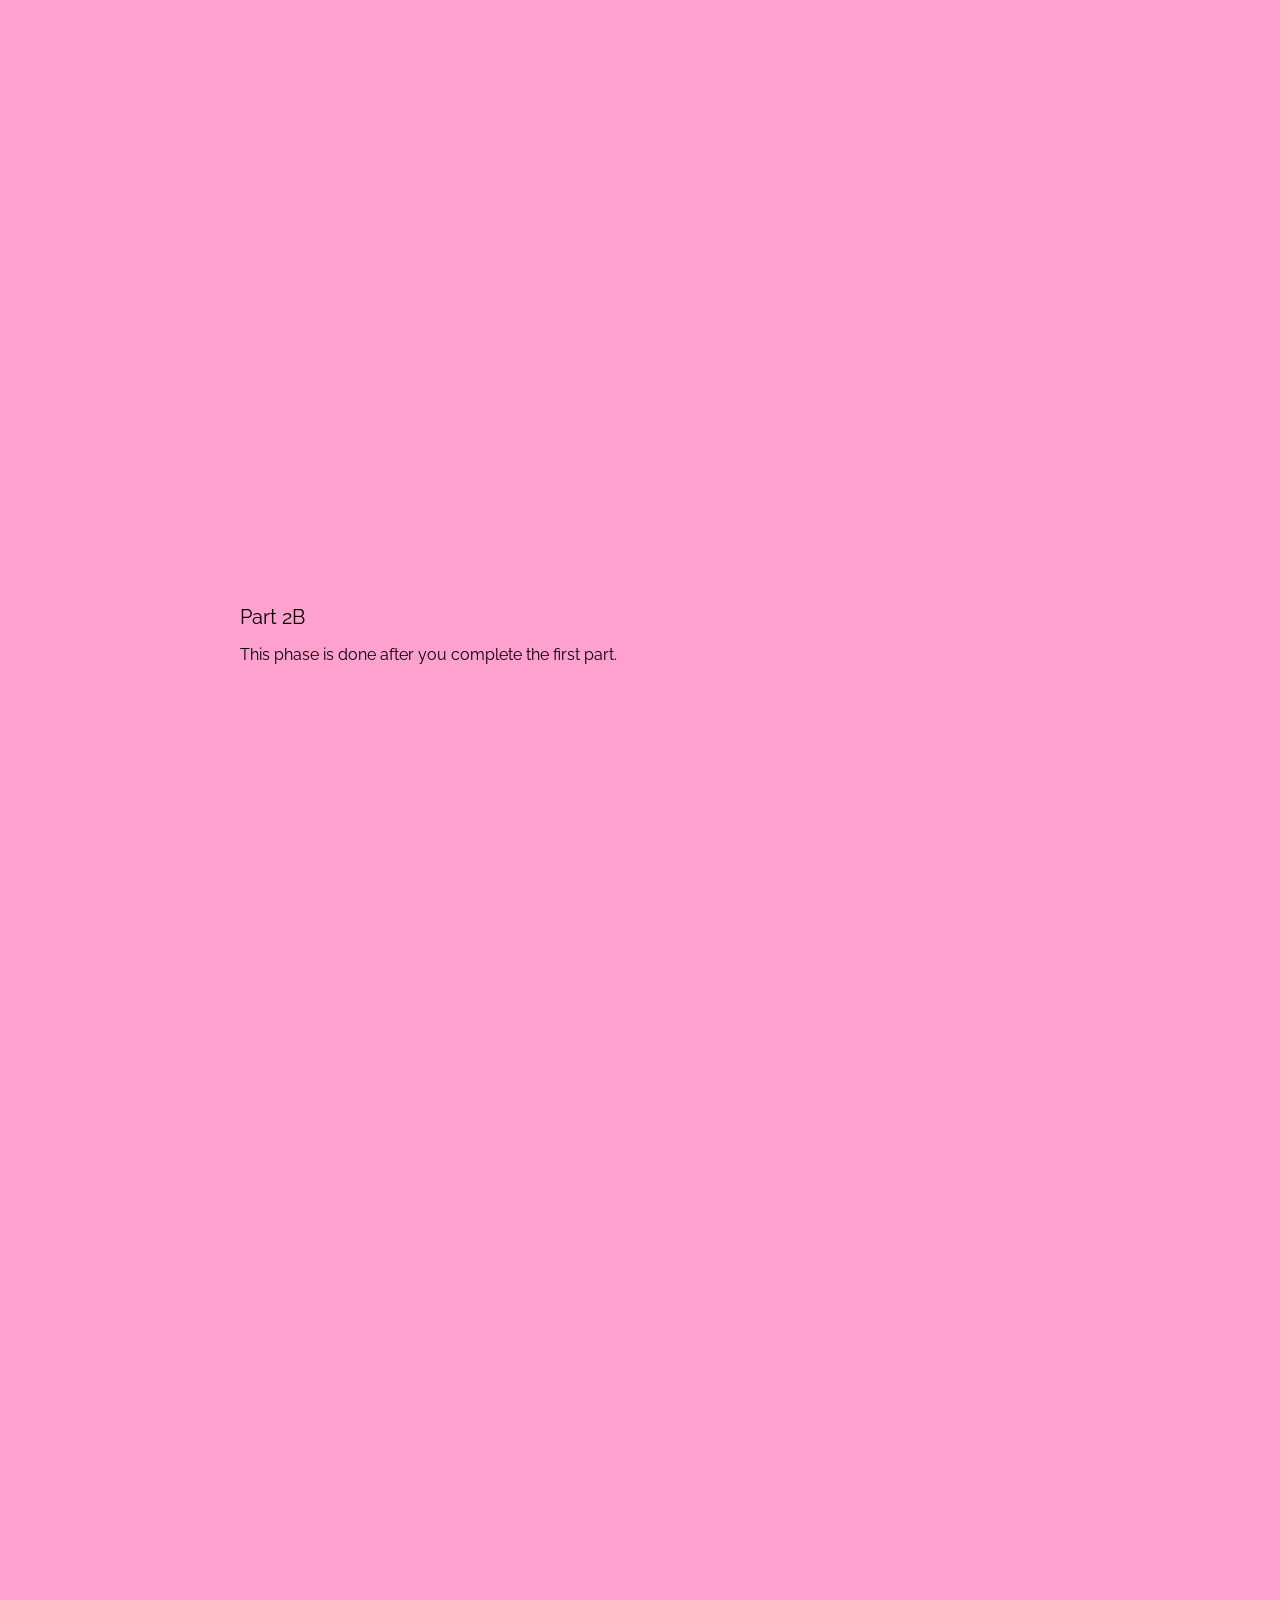
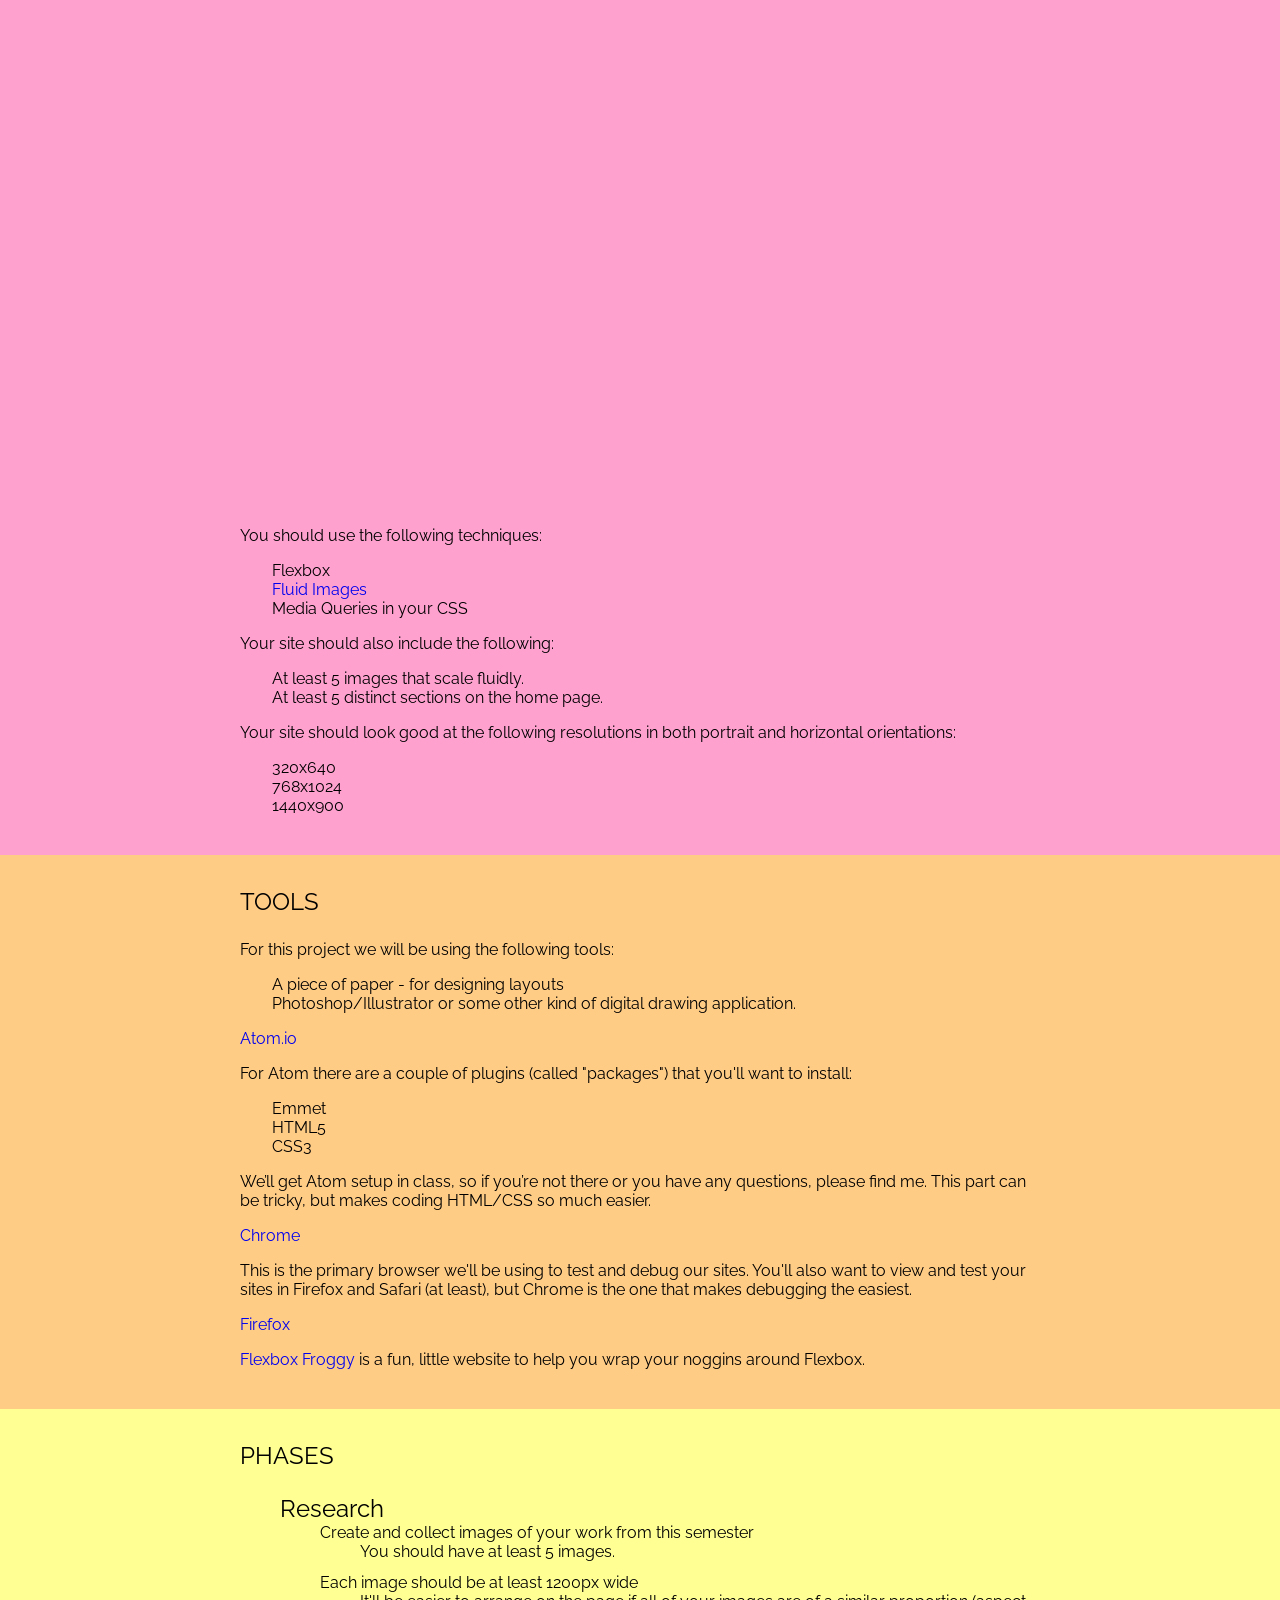
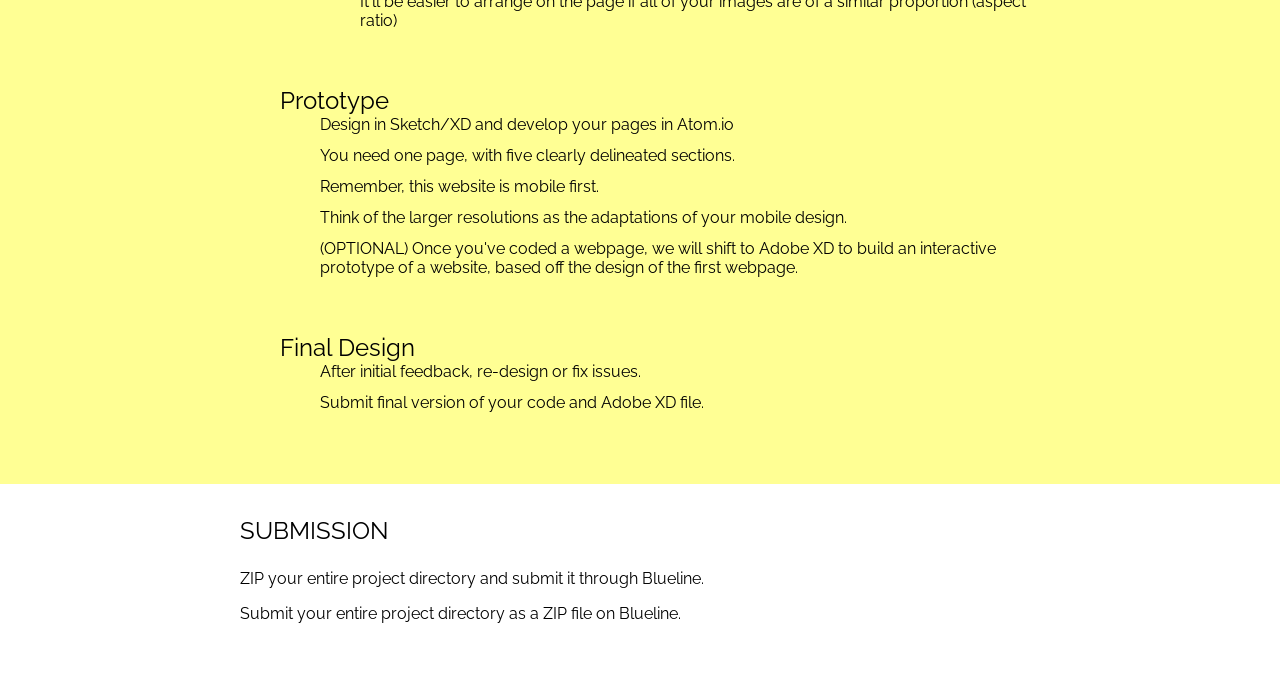
==== commit b91b649f: "added final videos" ====
--- a/index.html
+++ b/index.html
@@ -10,7 +10,7 @@
 	<!-- <link href='http://fonts.googleapis.com/css?family=Open+Sans:400,300italic,700' rel='stylesheet' type='text/css'> -->
 
 	<link rel="stylesheet" href="css/style.css">
-	
+
 	<link href="https://fonts.googleapis.com/css?family=Raleway" rel="stylesheet">
 
 
@@ -107,6 +107,14 @@
 
 			<div id="video">
 				<iframe src="https://www.youtube.com/embed/BmmPY_wJzzU" frameborder="0" allow="autoplay; encrypted-media" allowfullscreen></iframe>
+			</div>
+
+			<div id="video">
+				<iframe src="https://www.youtube.com/embed/kbnQD2I1_p0" frameborder="0" allow="autoplay; encrypted-media" allowfullscreen></iframe>
+			</div>
+
+			<div id="video">
+				<iframe src="https://www.youtube.com/embed/MmugQ7qEgWQ" frameborder="0" allow="autoplay; encrypted-media" allowfullscreen></iframe>
 			</div>
 
 			<p>You should use the following techniques:
